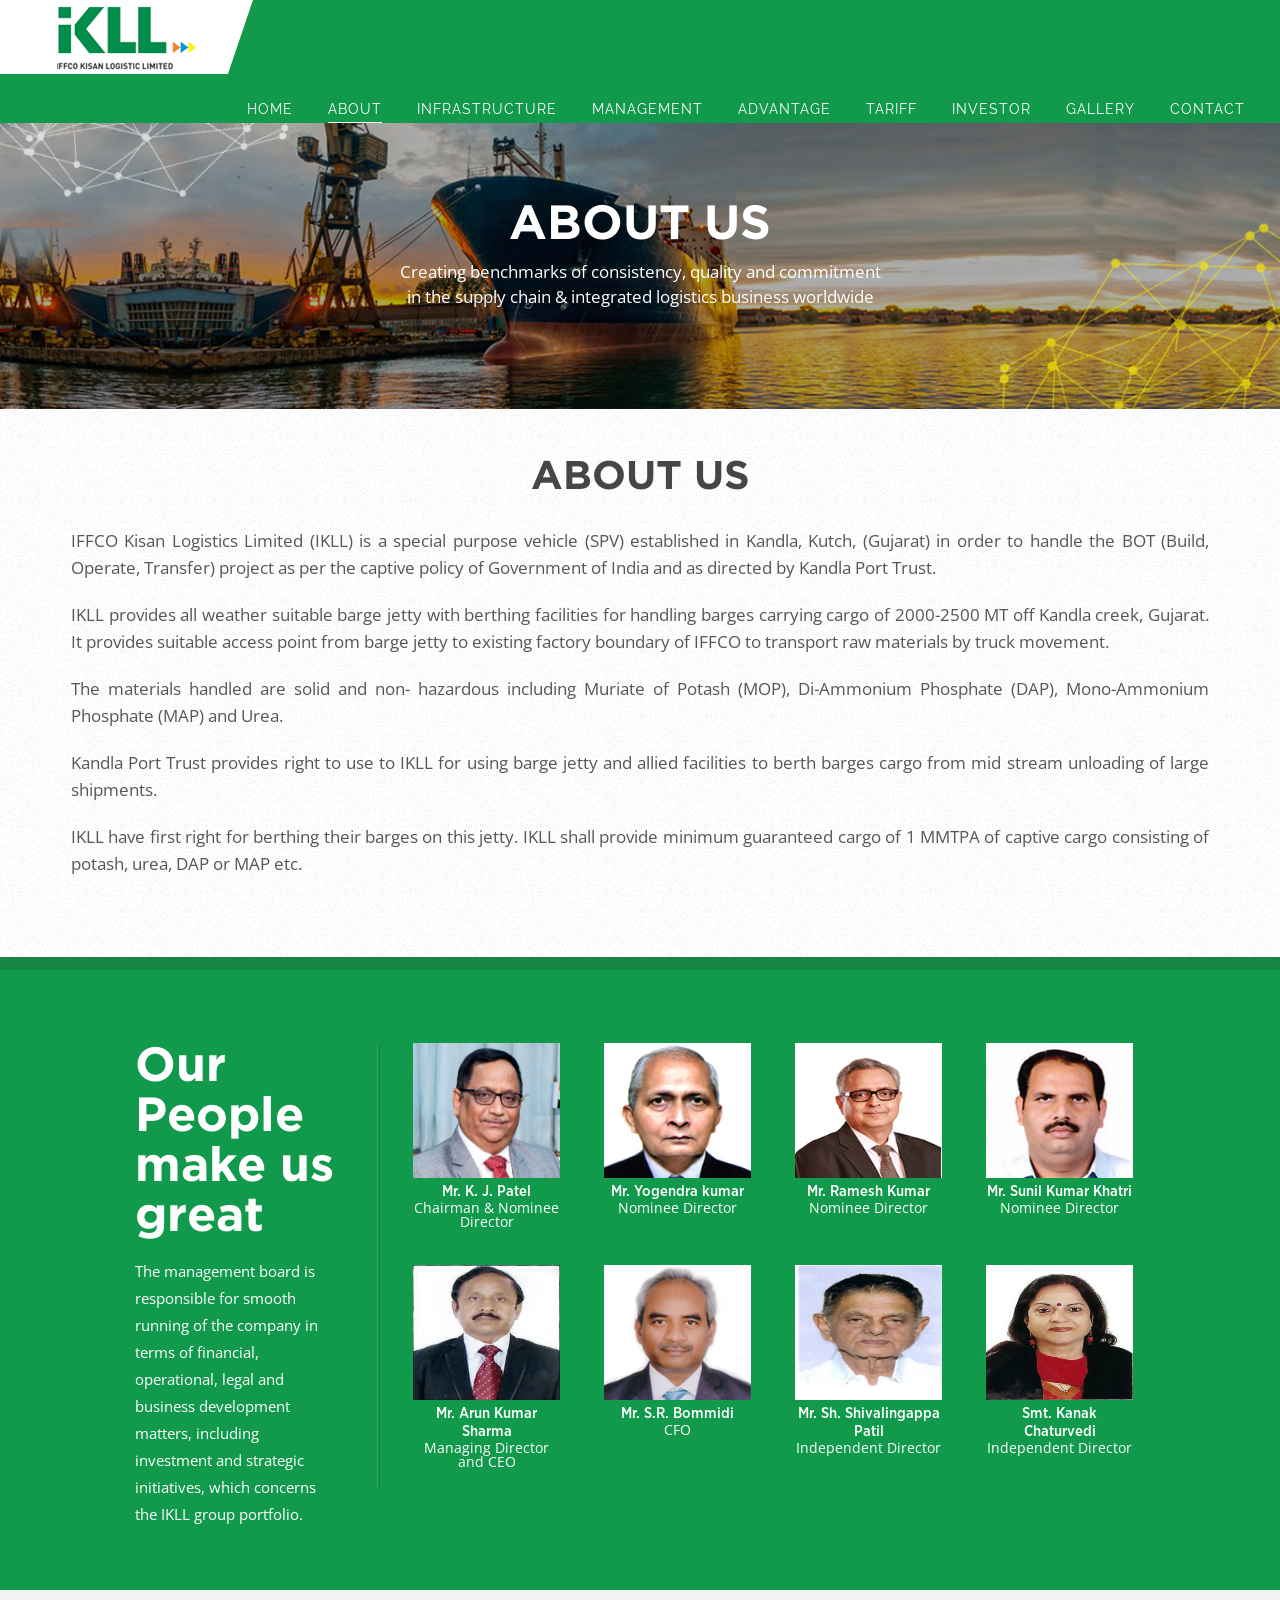
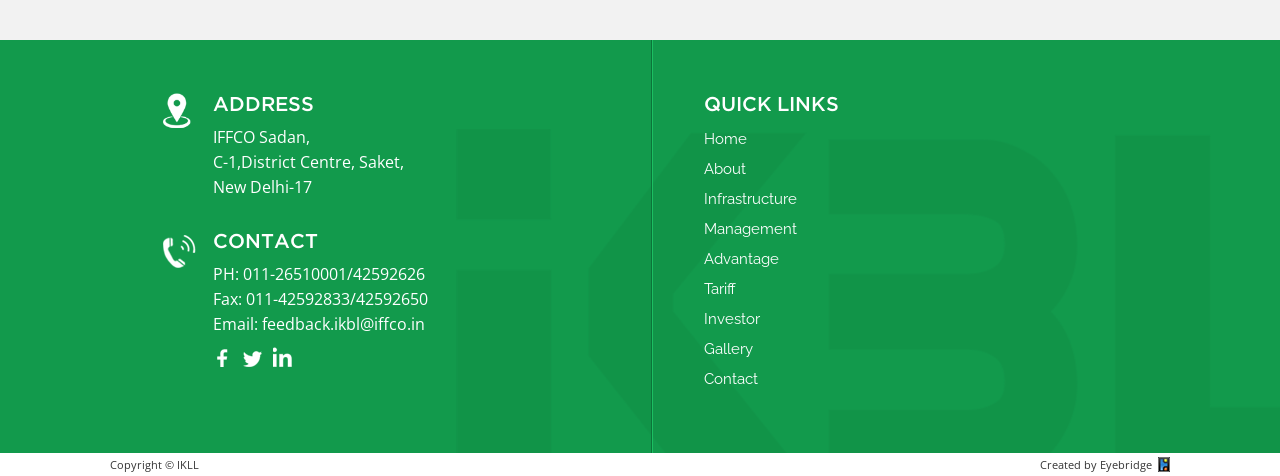
==== about.html @ 37adf6d1 "eyebridge removed" ====
<!DOCTYPE html>
<html>

<head>
    <meta http-equiv="Content-Type" content="text/html; charset=windows-1252">
    <title>IKLL</title>
    <meta name="viewport" content="width=device-width, initial-scale=1, maximum-scale=1">
    <link rel="icon" href="images/favicon.ico" type="image/x-icon">

    <link rel="stylesheet" href="css/style.css">
    <link rel="stylesheet" href="css/font.css">
    <link rel="stylesheet" href="css/responsive.css">
    <script src="js/jquery.js"></script>
    <!--[if lt IE 9]><script src="js/html5.js"></script><![endif]-->
    <style>
        .about_people_right ul li {

            min-height: 236px;
            width: 15%;
        }

        .myUL {
            list-style: none;
            padding: 0;
            display: flex;
            flex-direction: row;
            /* Change to row */
            justify-content: center;
            /* Centers items horizontally */
            flex-wrap: wrap;
            /* Allows wrapping if screen is too small */
            gap: 20px;
            /* Adds spacing between items */
        }

        .myUL li {
            text-align: center;
            width: 300px;
            /* Adjust width as needed */
        }

        .team_popup img {
            width: 180px;
            /* Set a fixed width */
            height: 180px;
            /* Set a fixed height */
            object-fit: cover;
            /* Ensures the image scales/crops nicely */
            /* border-radius: 10px;   Optional – gives rounded corners */
            display: block;
            /* margin: 0 auto 15px;    Centers image and adds space below */
        }
    </style>
</head>

<body>
    <header class="green_header" data-scrollreveal="enter bottom">
        <section class="logo"><a href="index.html"><img src="images/logo.png" alt="KBL"></a></section>
        <section class="toggle_nav"><img src="images/toggle-icon.png" alt=""></section>

        <nav>
            <ul>
                <li><a href="index.html">Home</a></li>
                <li><a href="about.html" class="active">About</a></li>
                <li><a href="infrastructure.html">Infrastructure</a></li>
                <li><a href="management.html">Management</a></li>
                <li><a href="advantage.html">Advantage</a></li>
                <li><a href="tariff.html">Tariff</a></li>
                <li><a href="investor.html">Investor</a></li>
                <li><a href="gallery.html">Gallery</a></li>
                <li><a href="contact.html">Contact</a></li>
            </ul>
        </nav>

    </header>

    <section class="inner_banner" data-scrollreveal="enter top">
        <section class="inner_banner_text">
            <h1>About us</h1>
            <p>Creating benchmarks of consistency, quality and commitment<br>in the supply chain & integrated logistics
                business worldwide</p>
        </section>
        <img src="images/about-banner.jpg" alt="">
    </section>

    <section class="aboutus_container" data-scrollreveal="enter bottom">
        <div class="aboutus_inner_container">
            <h1>About us</h1>
            <p>IFFCO Kisan Logistics Limited (IKLL) is a special purpose vehicle (SPV) established in Kandla, Kutch,
                (Gujarat) in order to handle the BOT (Build, Operate, Transfer) project as per the captive policy of
                Government of India and as directed by Kandla Port Trust.</p>
            <p>IKLL provides all weather suitable barge jetty with berthing facilities for handling barges carrying
                cargo of 2000-2500 MT off Kandla creek, Gujarat. It provides suitable access point from barge jetty to
                existing factory boundary of IFFCO to transport raw materials by truck movement.</p>
            <p> The materials handled are solid and non- hazardous including Muriate of Potash (MOP), Di-Ammonium
                Phosphate (DAP), Mono-Ammonium Phosphate (MAP) and Urea.</p>
            <p>Kandla Port Trust provides right to use to IKLL for using barge jetty and allied facilities to berth
                barges cargo from mid stream unloading of large shipments.</p>
            <p>IKLL have first right for berthing their barges on this jetty.
                IKLL shall provide minimum guaranteed cargo of 1 MMTPA of captive cargo consisting of potash, urea, DAP
                or MAP etc.</p>

        </div>
    </section>




    <section class="about_people_continer">
        <div class="about_people_inner" data-scrollreveal="enter bottom">
            <section class="about_people_left">
                <h1>Our People make us great</h1>
                <p>The management board is responsible for smooth running of the company in terms of financial,
                    operational, legal and business development matters, including investment and strategic initiatives,
                    which concerns the IKLL group portfolio.</p>
            </section>


            <section class="about_people_right">
                <ul class="myUL">  

<!-- Mr. K. J. Patel -->
                    <li>


                        <section class="about_people_hover">
                            <p>Mr. K. J. Patel is the Managing Director of IFFCO, he is a highly accomplished mechanical
                                engineer with over four decades...
                            </p>

                        </section>

                        <figure><img src="images/k-j-patel.jpg" alt=""></figure>
                        <h2>Mr. K. J. Patel </h2>



                        <p>Chairman & Nominee Director</p>
                    </li>




<!-- Yogendra Kumar -->
                    <li>

                        <section class="about_people_hover">
                            <p>Mr. Yogendra Kumar is holding the position of Nominee Director in IKLL. He holds a
                                bachelor degree in agriculture and hails from the family of agriculturists...</p>
                            <section class="people_sm">
                                <section class="people_social">
                                    <a class="facebook" href="#" target="" _blank"></a>
                                    <a class="twitter mrg_right" href="#" target="" _blank"></a>
                                </section>
                                <a class="people_view inline" href="#team-popup4">View More</a>
                            </section>
                        </section>


                        <figure><img src="images/yogendra-ji.jpg" alt=""></figure>
                        <h2>Mr. Yogendra kumar</h2>
                        <p>Nominee Director</p>
                    </li>

<!-- Mr. Ramesh Kumar -->
                    <li>


                        <section class="about_people_hover">

                            <p>
                                Mr. Ramesh Kumar is a Non-Executive Director on the Board of IFFCO Kisan Logistics
                                Limited.
                            </p>


                            <section class="people_sm">
                                <section class="people_social">
                                    <a class="facebook" href="#" target="" _blank"></a>
                                    <a class="twitter mrg_right" href="#" target="" _blank"></a>
                                </section>
                                <a class="people_view inline" href="#team-popup3">View More</a>
                            </section>
                        </section>


                        <figure><img src="images/ramesh-kumar.png" alt=""></figure>
                        <h2>Mr. Ramesh Kumar</h2>
                        <p>Nominee Director</p>
                    </li>

<!-- Mr. Sunil Kumar Khatri -->
                    <li>


                        <section class="about_people_hover">
                            <p>Mr. Sunil Kumar Khatri is currently occupying the position of Nominee Director of IKLL.
                            </p>
                            <section class="people_sm">
                                <section class="people_social">
                                    <a class="facebook" href="#" target="" _blank"></a>
                                    <a class="twitter mrg_right" href="#" target="" _blank"></a>
                                </section>
                                <a class="people_view inline" href="#team-popup11">View More</a>
                            </section>
                        </section>


                        <figure><img src="images/sunil-khatri.jpg" alt=""></figure>
                        <h2>Mr. Sunil Kumar Khatri</h2>
                        <p>Nominee Director</p>
                    </li>


                </ul>

                <ul class="myUL">
                    <li>
                        <section class="about_people_hover">
                            <p>He has rich experience of managing Project</p>
                            <!--<p>He has rich experience of  managing Project and Operations of Ammonia-Urea plants...</p>-->
                            <section class="people_sm">
                                <section class="people_social">
                                    <a class="facebook" href="#" target="" _blank"></a>
                                    <a class="twitter mrg_right" href="#" target="" _blank"></a>
                                </section>
                                <a class="people_view inline" href="#team-popup10">View More</a>
                            </section>
                        </section>


                        <figure><img src="images/aksharma.jpg" alt=""></figure>
                        <h2>Mr. Arun Kumar Sharma</h2>
                        <p>Managing Director and CEO </p>
                    </li>

                    <li>

                        <section class="about_people_hover">
                            <p>Mr. S.R Bommidi is currently holding the position of Chief Financial Officer in IKLL...
                            </p>
                            <section class="people_sm">
                                <section class="people_social">
                                    <a class="facebook" href="#" target="" _blank"></a>
                                    <a class="twitter mrg_right" href="#" target="" _blank"></a>
                                </section>
                                <a class="people_view inline" href="#team-popup9">View More</a>
                            </section>
                        </section>


                        <figure><img src="images/bommidi.jpg" alt=""></figure>
                        <h2>Mr. S.R. Bommidi</h2>
                        <p>CFO</p>
                    </li>

                    <li>

                        <section class="about_people_hover">
                            <p>Sh. Shivalingappa Patil has been appointed as Independent Director - IKLL for tenure of
                                Five Years...</p>
                            <section class="people_sm">
                                <section class="people_social">
                                    <a class="facebook" href="#" target="" _blank"></a>
                                    <a class="twitter mrg_right" href="#" target="" _blank"></a>
                                </section>
                                <a class="people_view inline" href="#team-popup12">View More</a>
                            </section>
                        </section>


                        <figure><img src="images/Sh.Shivalingappa Patil.jpg" alt=""></figure>
                        <h2>Mr. Sh. Shivalingappa Patil</h2>
                        <p>Independent Director</p>
                    </li>

                    <li>

                        <section class="about_people_hover">
                            <p>Smt. Kanak Chaturvedi has been appointed as Independent Director- IKLL for tenure of Five
                                Years w,e.f..</p>
                            <section class="people_sm">
                                <section class="people_social">
                                    <a class="facebook" href="#" target="" _blank"></a>
                                    <a class="twitter mrg_right" href="#" target="" _blank"></a>
                                </section>
                                <a class="people_view inline" href="#team-popup13">View More</a>
                            </section>
                        </section>


                        <figure><img src="images/Kanak-Chaturvedi.jpg" alt=""></figure>
                        <h2>Smt. Kanak Chaturvedi</h2>
                        <p>Independent Director</p>
                    </li>
                </ul>
            </section>
        </div>
    </section>


    <footer>
        <section class="blank_inner_footer"></section>
        <div class="footer_inner">

            <section class="get_in_touch" data-scrollreveal="enter left">
                <section class="getin_touch_top">
                    <h1>GET IN TOUCH</h1>
                    <form class="form" id="contact_us_form" method="post">
                        <input type="text" id="cname" name="name" class="req-string" placeholder="Name">
                        <input type="hidden" name="check" value="#$%&^)(@#$">
                        <input type="text" placeholder="Email" class="req-email" id="email" name="email">
                        <input placeholder="Phone" id="phone" type="text" name="phone" class="req-min req-numeric"
                            minlength="5" maxlength="12">
                        <textarea placeholder="Message" id="message" rows="3" cols="4" class="req-string"
                            name="message"></textarea>
                        <input id="contact_submit" type="submit" name="submit" value="Submit" class="create-user">
                        <div id="preloader" style="display:none"><img src="images/preloader.gif"></div>
                    </form>
                </section>
                <section class="getin_touch_bottom"></section>
            </section>

            <section class="footer_link" data-scrollreveal="enter right">

                <section class="footer_link_top">
                    <h1>Address</h1>
                    <p>IFFCO Sadan,<br> C-1,District Centre, Saket, <br>New Delhi-17<br>
                    </p>

                </section>

                <section class="footer_link_bottom">
                    <h1>Contact</h1>
                    <p>PH: 011-26510001/42592626<br>
                        Fax: 011-42592833/42592650<br>
                        Email: <a style="width: auto; height: auto; float: none; margin: 0;"
                            href="mailto:feedback.ikbl@iffco.in">feedback.ikbl@iffco.in</a></p>
                    <a class="facebook" href="#" target="_blank"></a>
                    <a class="twitter" href="#" target="_blank"></a>
                    <a class="linkdin" href="#" target="_blank"></a>
                </section>
            </section>

            <section class="quick_link" data-scrollreveal="enter right">
                <h1>Quick Links</h1>
                <ul>
                    <li><a href="index.html">Home</a></li>
                    <li><a href="about.html">About</a></li>
                    <li><a href="infrastructure.html">Infrastructure</a></li>
                    <li><a href="management.html">Management</a></li>
                    <li><a href="advantage.html">Advantage</a></li>
                    <li><a href="tariff.html">Tariff</a></li>
                    <li><a href="investor.html">Investor</a></li>
                    <li><a href="gallery.html">Gallery</a></li>
                    <li><a href="contact.html">Contact</a></li>
                </ul>
            </section>


        </div>
    </footer>

    <div class="footer_bottom" data-scrollreveal="enter bottom">
        <div class="footer_inner">

            <section class="copyright">
                Copyright <span id="current-year"> </span> &copy; IKLL
            </section>
            <section class="created">Created by <a href="http://www.eyebridge.in/"
                    target="_blank">Eyebridge</a>&nbsp;&nbsp;<span><a href="http://www.eyebridge.in/"
                        target="_blank"><img src="images/eyebridge.jpg" alt=""></a></span></section>
        </div>
    </div>



    <div style='display:none'>
        <div id="team-popup33" class="team_popup">


            <img alt="" src="images/k-j-patel.jpg">
            <h1>Mr. K. J. Patel</h1>
            <h2>Chairman & Nominee Director</h2>
            <p>Mr. K. J. Patel is the Managing Director of IFFCO, he is a highly accomplished mechanical engineer with
                over four decades of specialized experience in the
                maintenance and operation of Nitrogenous and Phosphatic fertiliser plants. He holds an engineering
                degree from Saurashtra University, Gujarat.
            </p>
            <p>
                Mr. Patel began his career at IFFCO's Kalol Unit in 1985 and later served as Director (Technical) at
                IFFCO, where he oversaw technical operations across all units.
                He is known for his strong domain expertise, strategic leadership, and hands-on approach to operational
                excellence.
            </p>
            <p>
                Mr. Patel has represented IFFCO at several national and international forums, where he has presented
                papers and shared insights on advanced maintenance technologies.
                His contributions have been instrumental in shaping IFFCO's technical roadmap and enhancing its
                performance standards.

            </p>
        </div>
    </div>




    <div style='display:none'>
        <div id="team-popup3" class="team_popup">
            <img alt="" src="images/ramesh-kumar.png">
            <h1>Mr. Ramesh Kumar</h1>
            <h2>Nominee Director</h2>
            <p>
                Mr. Ramesh Kumar is a Non-Executive Director on the Board of IFFCO Kisan Logistics Limited. He is
                serving as Director (HR &amp; Legal) at Indian Farmers Fertiliser Cooperative Limited (IFFCO), Head
                Office, Delhi. He brings with him around 45 years of rich and diverse experience in the field of Human
                Resource Management and Industrial Relations, with a proven track record in building and strengthening
                people-centric institutions.
            </p>

            <p>
                Over the course of his career, Mr. Kumar has played a pivotal role in the design and implementation of
                robust HR systems, including strategic manpower planning and sourcing, performance management systems
                (PMS), learning &amp; development (L&amp;D) frameworks, and legal &amp; industrial relations mechanisms.
                His leadership has contributed significantly to organizational effectiveness, workforce capability
                building, and harmonious industrial relations.
            </p>

            <p>
                Mr. Kumar has been recognized with several awards for his outstanding contributions to the HR function,
                reflecting his commitment to excellence, ethical governance and employee development. He holds a Post
                Graduate degree in Personnel Management and Industrial Relations from Xavier Institute of Social Service
                (XISS), Ranchi.
            </p>
        </div>
    </div>


    <div style='display:none'>

    </div>


    <div style='display:none'>
        <div id="team-popup4" class="team_popup">
            <img alt="" src="images/yogendra-ji.jpg">
            <h1>Mr. Yogendra Kumar</h1>
            <h2>Nominee Director</h2>
            <p>Sh. Yogendra Kumar is holding the position of Nominee Director in IKLL</p>

            <p>He holds a bachelor degree in agriculture and hails from the family of agriculturists.</p>

            <p>He has contributed more than 36 years dedicatedly in the service of farmers and cooperatives at various
                levels. While working in various capacities in IFFCO, he has been instrumental in generating and
                validating new products and technologies for the benefit of farmers. He meticulously co-ordinated "Neem
                polyploidy" research with Farm Research Institute, Dehradun. He is instrumental in development,
                production and marketing of Seaweed extract based "Sagarika", a product which coincidentally also help
                support fisherman families. He is in the process to develop nano fertilizer an improve fertilizer use
                efficiency.</p>

            <p>Born on 5.08.1961, he has been a recipient of several awards and has also represented IFFCO in various
                national and international forums.</p>


        </div>
    </div>

    <div style='display:none'>
        <div id="team-popup5" class="team_popup">
            <img alt="" src="images/k-l-singh.jpg">
            <h1>Mr. K. L. Singh</h1>
            <h2>Nominee Director</h2>
            <p>Mr. K.L.Singh, hold the position of Advisor (Plant Health), in IFFCO. Mr. K.L.Singh graduated in
                Mechanical Engineering from Bihar College of Engineering, Patna in the year 1970. He has wide experience
                in Project Planning, Construction, Operation & Maintenance of Fertiliser Industry at various levels. He
                joined IFFCO in the year 1979 at Phulpur Unit (Allahabad). Before joining IFFCO, he was associated with
                Bokaro Steel Limited and Bhilai Steel Plant in various capacities.
            </p>

            <p>During his association with IFFCO he has widely travelled abroad for presenting papers at various
                National and International Symposiums. He had been to ICS, Senegal as technical expert to solve some of
                their chronic problems. He is a key technocrat to head a premier fertiliser unit</p>

        </div>
    </div>

    <div style='display:none'>
        <div id="team-popup6" class="team_popup">
            <img alt="" src="images/AshwiniMehra1.png">
            <h1>Mr. Ashwini Mehra</h1>
            <h2>Independent Director</h2>
            <p>Mr. Ashwini Mehra is holding the position of Independent Director in IKLL.</p>
            <p>He brings on board of IKLL,Marketing and Logistics expertise in addition to Strategic Planning and HRD
                having more than a decade of diversified and rich experience.</p>
            <!--<p>He had also been appointed as Director in mid market enterprise segment and is currently occupying the position of Director in  Bestnet Insect Controls P. Ltd.</p>-->
            <p>Having long been associated with MNC Bayer ( India) Ltd.( 21 years) and DCM group( 4 years), he had
                handled several marketing assignments in intensely competitive environment in industries, oligopolistic
                industry, handled concept selling,marketing of speciality products requiring techno- commercial inputs,
                commodity sales and had handled new product launches.</p>
            <!--<p>Additionally, he is a Management Consultant , being a proprietor of AKM Associates, New Delhi.</p>-->
            <p>Born on 20th October 1945, he holds B.Sc. Chemical Engineering degree from Banaras Hindu University,
                Banaras and had secured 1st Division , 2nd rank in the University .Additionally, he holds Executive
                Development Management Programme from IIM, Calcutta.</p>

        </div>
    </div>

    <div style='display:none'>
        <div id="team-popup7" class="team_popup">
            <img alt="" src="images/reena-kaishing.jpg">
            <h1>Mrs. Reena Kaishing</h1>
            <h2>Independent Director</h2>
            <p>Mrs. Reena Kaishing is holding the position of Independent Director in IKLL.</p>
            <p>She brings on board of IKLL, her wide and varied experience, leadership skills, acumen and rich
                management expertise having worked with Air India for more than twelve years previously.</p>
            <p>Born on 15th January, 1975, she holds Bachelor degree in Arts.</p>
        </div>
    </div>


    <div style='display:none'>
        <div id="team-popup9" class="team_popup">
            <img alt="" src="images/bommidi.jpg">
            <h1>Mr. S.R. Bommidi</h1>
            <h2>CFO</h2>
            <p>Mr. S.R Bommidi is currently holding the position of Chief Financial Officer in IKLL.</p>

            <p>He is an Associate Member of the Institute of Chartered Accountants of India, in addition to holding
                Bachelor of Commerce degree.</p>

            <p>He commenced his career in 1997 at Kalol unit as Financial Management Trainee and had served more than
                one decade in the Internal Audit Department of IFFCO (1999-2010). He was closely associated with KPMG
                team for review and development of the Internal Audit Manual of IFFCO. Further, he had served in OMIFCO
                for about 6 years on deputation basis.</p>

            <p>Born on 1.01.1966, He is Currently holding the position of Head of Finance & Accounts Department of IFFCO
                Kandla Unit. He has taken over the charge of IFFCO Kandla Unit as Senior General Manager & Head Kandla
                Unit w.e.f 01/02/2023.</p>
        </div>
    </div>

    <div style='display:none'>
        <div id="team-popup10" class="team_popup">
            <img alt="" src="images/aksharma.jpg">
            <h1>Mr. Arun Kumar Sharma</h1>
            <h2> Managing Director and CEO</h2>
            <p> Mr. Arun Kumar Sharma is currently occupying the position of Managing Director and CEO in IKLL.</p>

            <p>He completed his graduation in B.E( Chemical Engineering) from Anna University, Chennai in 1986.
                He has done Masters in Business Administration with specialisation in Operations Management from IGNOU,
                New Delhi in 1995.
                He has been associated with IFFCO for 36 years and has worked in different functional areas of DAP/NPK
                Plant Operations ,
                Projects, Utilities, Shipping & Technical Departments.</p>

            <p>He has taken over the charge of IFFCO Kandla Unit as Senior General Manager& Head Kandla Unit with effect
                from 1st Feb. 2023.</p>

            <!--<p>Additionally, he is Senior General Manager- Kandla ( IFFCO).</p>-->
            <p>He has also made technical contribution in JPMC, Jordan for implementing various modifications in DAP
                Plant &
                presented technical papers at IFA & FAI conferences.</p>

        </div>
    </div>

    <div style='display:none'>
        <div id="team-popup11" class="team_popup">
            <h1>Mr. Sunil Kumar Khatri</h1>
            <h2>Nominee Director</h2>
            <img alt="" src="images/sunil-khatri.jpg">
            <p>Sh. Sunil Kumar Khatri is currently occupying the position of Nominee Director of IKLL.</p>

            <p>Born on 15/10/1975, he finished his graduation from Delhi University.
                He is an active Co-Operator and has provided varied services for farmers welfare and upliftment.
                He also holds position as Director of IFFCO Tokio Insurance Services Ltd.
            </p>

        </div>
    </div>


    <div style='display:none'>
        <div id="team-popup10" class="team_popup">
            <img alt="" src="images/aksharma.jpg">
            <h1>Mr. Arun Kumar Sharma</h1>
            <h2>CEO and Nominee Director </h2>
            <p> Mr. Arun Kumar Sharma is currently occupying the position of Chief Executive Officer (CEO) and Nominee
                Director-IKLL.</p>

            <p>He completed his graduation in B.E( Chemical Engineering) from Anna University, Chennai in 1986.
                He has done Masters in Business Administration with specialisation in Operations Management from IGNOU,
                New Delhi in 1995.
                He has been associated with IFFCO for 36 years and has worked in different functional areas of DAP/NPK
                Plant Operations ,
                Projects, Utilities, Shipping & Technical Departments.</p>

            <p>He has taken over the charge of IFFCO Kandla Unit as Senior General Manager& Head Kandla Unit with effect
                from 1st Feb. 2023.</p>

            <!--<p>Additionally, he is Senior General Manager- Kandla ( IFFCO).</p>-->
            <p>He has also made technical contribution in JPMC, Jordan for implementing various modifications in DAP
                Plant &
                presented technical papers at IFA & FAI conferences.</p>

        </div>
    </div>



    <div style='display:none'>
        <div id="team-popup12" class="team_popup">
            <img alt="" src="images/Sh.Shivalingappa Patil.jpg">
            <h1>Mr. SHIVALINGAPPA PATIL</h1>
            <h2>Independent Director</h2>


            <p>Sh. Shivalingappa Patil has been appointed as Independent Director for tenure of Five Years w.e.f April
                1, 2025.</p>

            <p>Sh. Patil is by qualification Graduate and possess rich experience of more than six decades in
                Agriculture Industry. </p>

            <p> Based at Hirekerur, Karnataka he is in the forefront of Agricultural Cooperative and educational
                activities in various capacities. </p>
            <p> He has served on the Board of various State Cooperative Marketing Federations and Educational
                Institutions/ Bodies.

            </p>

        </div>
    </div>



    <div style='display:none'>
        <div id="team-popup13" class="team_popup">
            <img alt="" src="images/Kanak-Chaturvedi.jpg">
            <h1>Smt. Kanak Chaturvedi </h1>
            <h2>Independent Director</h2>


            <p> Smt. Kanak Chaturvedi has been appointed as Independent Director- IKLL for tenure of Five Years w,e.f
                April 1, 2025.</p>

            <p>
                Smt.Kanak Chaturvedi is by qualification Post Graduate In Music from Kanpur University. She took
                intensive training in Music from BHATKHANDE COLLEGE , Lucknow. </p>
            <p>She is renowned vocalist in North India and holds
                frequent Musical shows all over India.</p>
            <p>She has performed extensively at places like Delhi, Lucknow, J &K , London and has released her Musical
                videos and CD.
            </p>

        </div>
    </div>





    <script>
        $(".about_people_right ul li").hover(function () {
            $(this).find(".about_people_hover ").stop(true, true).fadeIn(500);
        }, function () {
            $(this).find(".about_people_hover").stop(true, true).fadeOut(500);
        });
    </script>

    <script>
        $('.toggle_nav').click(function () {
            $('nav').slideToggle();
        });
    </script>

    <script>
        var windowWidth = $(window).width();
        if ($(window).width() < 999) {

            $("#dropDown").click(function () {
                $("#drop_down_menu ").slideToggle();
            });

        }
        if ($(window).width() >= 1000) {
            $("#dropDown").hover(function () {
                $(this).find("#drop_down_menu ").stop(true, true).fadeIn();
            }, function () {
                $(this).find("#drop_down_menu").stop(true, true).fadeOut();
            });
        }
    </script>

    <!-- start colorbox -->
    <link rel="stylesheet" href="css/colorbox.css">
    <script src="js/colorbox.js"></script>
    <script>
        $(document).ready(function () {
            var windowWidth = $(window).width();

            if (windowWidth > 767) {
                $(".inline").colorbox({ inline: true, width: "70%" });

            } else {
                $(".inline").colorbox({ inline: true, width: "95%" });
            }
        });
    </script>
    <!-- end colorbox -->

    <script type="text/javascript" src="js/scrollreveal.js"></script>
    <script type="text/javascript" src="js/custom.js"></script>
    <script type="text/javascript" src="js/jquery.ufvalidator-1.0.4.js"></script>
    <link rel="stylesheet" type="text/css" href="css/validation-error.css" />

</body>

</html>
---- css/style.css ----
@import url(http://fonts.googleapis.com/css?family=Open+Sans:300italic,400,600,300,700,800,700italic);
@import url(http://fonts.googleapis.com/css?family=Raleway:800,700,400,200,100);
html,body,div,span,applet,object,iframe,h1,h2,h3,h4,h5,h6,p,blockquote,pre,a,abbr,acronym,address,big,cite,code,del,dfn,em,img,ins,kbd,q,s,samp,small,strike,strong,sub,sup,tt,var,b,u,i,center,dl,dt,dd,ol,ul,li,fieldset,form,label,legend,table,caption,tbody,tfoot,thead,tr,th,td,article,aside,canvas,details,embed,figure,figcaption,footer,header,hgroup,menu,nav,output,ruby,section,summary,time,mark,audio,video{margin:0;padding:0;border:0;}
article,aside,details,figcaption,figure,footer,header,hgroup,menu,nav,section{display:block}
body{margin: 0; padding: 0;}
body,html{width: 100%; height: 100%;}
ul, li{margin: 0; padding: 0; list-style: none;}

body{font-family: 'Open Sans', sans-serif;}

/*body, html{overflow-x:hidden;}*/

a, a:hover, li{text-decoration: none; -webkit-transition: all .5s ease; -moz-transition: all .5s ease; transition: all .5s ease; -ms-transition: all .5s ease;}

h1, h2, h3, h4, h5, h6, p{margin: 0; padding: 0; font-weight: normal;}

section, div, a, ul ,li, input, textarea, h1, h2, h3, h4, h5, h6, p, span, img{box-sizing: border-box; -webkit-box-sizing: border-box; -moz-box-sizing: border-box;}

input, textarea{padding: 0; margin: 0; border: none; outline: none;}

.fr{float: right!important;}
.fl{float: left!important;}
.fl_none{float: none!important;}
.fullWidth{width: 100%!important;}
.margin-reset{margin:0!important}
.margin_top_reset{margin-top:0!important}
.mrg_right{margin-right:0!important}
.alignCenter{text-align: center!important;}
.paddingReset{padding:0!important;}
.paddingbot{padding-bottom:0!important;}
.backgroundNone{background-image: none!important;}

header{position: absolute; left: 0; top: 0px; width: 100%; z-index: 1000; background:rgb(0,0,0);
background: transparent\9;
background:rgba(0,0,0,0.3);
filter:progid:DXImageTransform.Microsoft.gradient(startColorstr=#4c000000,endColorstr=#4c000000);
zoom: 1;}
.logo{float: left;}
.logo img{float: left;}

.green_header{position: static; float: left; background: #129a4c!important;}

nav{float: right; margin: 27px 0 0 0px;}
nav ul{float:left;}
nav ul li{float: left; margin: 0 35px 0 0px; position: relative;}
nav ul li a{float: left; font-family: 'Raleway', sans-serif; color: #fff; font-size: 14px; text-transform: uppercase; letter-spacing: 1px;}
nav ul li a:hover{border-bottom: 1px solid #fff; padding:0 0 5px 0px;}
nav ul li a.active{border-bottom: 1px solid #fff; padding:0 0 5px 0px;}
nav ul li span{border-bottom: 1px solid #fff; padding:5px 0px;}

.toggle_nav{display: none; position: absolute; right: 20px; top: 30px; cursor: pointer;}

#dropDown{cursor: pointer;}
#drop_down_menu{display: none; position: absolute; left: 0px; top:20px; width: 150px; padding:0px; z-index: 1000;}
#drop_down_menu ul{float: left; width: 100%; margin: 27px 0 0 0px;}
#drop_down_menu ul li{float: left; width: 100%;}
#drop_down_menu ul li a{float: left; width: 100%; padding: 10px 10px; border-bottom: 1px solid #327b2f; background: #129a4c;}
#drop_down_menu ul li a:hover{background: #0c8741; border-bottom: 1px solid #438c40;}

.banner_container{float: left; width: 100%; height: 100%; z-index: 99; position: relative;}
.banner_container ul{float: left; width: 100%; height: 100%;}
.banner_container ul li{float: left; width: 100%; height: 100%; position: relative;}
.banner_container ul li img{float: left; width: 100%;}
.banner_content{/*position: absolute; left: 0px; top: 0px;*/ float: left;  height:100%;display: block; padding: 220px 0 0 0px; width: 100%; text-align: center;}
.banner_content h1{float: left; width: 100%; font-family: 'Conv_Gotham-Medium'; color: #fff; font-size: 27px; text-transform: uppercase; margin: 0 0 10px 0px;}
.banner_content h2{float: left; width: 100%; font-family: 'GothamNarrow-Medium'; color: #fff; font-size:35px; text-transform: uppercase;text-shadow: 0px 5px 20px rgba(0, 0, 0, 1); margin: 0 0 15px 0px;}
.banner_content h3{float: left; width: 100%; margin: 0 0 24px 0px;}
.banner_content h4{float: left; width: 100%; font-family: 'Conv_Gotham-Medium'; color: white; font-size: 15px; margin: 0 0 10px 0px;}

.banner_content h3 span{display: inline-block; font-family: 'gotham_bookregular'; color: #fff; font-size: 27px; background: #378b33; padding: 5px 36px; letter-spacing: 3px; clear: both;}
.banner_content a{display: inline-block; color: #378d34; font-size: 16px; text-transform: uppercase; font-weight: 600; background: #fff; border-bottom: 3px solid #c6c6c6; clear: both; padding: 0 25px; height: 30px; line-height: 30px;}
.banner_content a:hover{background:#378d34; color: #fff; border-bottom: 3px solid #fff;}


.bx-wrapper{float: left; width: 100%; height: 100%; background: #fff; position: relative;}
.bx-wrapper .bx-viewport{height: 100%; background:#fff; transform: translateZ(0px);}
.bxslider{float: left; width: 100%;}
.bxslider img {display: block; width: 100%;}

.bx-prev{position: absolute; right:50px; top: 40%; width: 42px; height: 42px; background: url(../images/banner-arrow.png) no-repeat 0 0px; z-index: 200; cursor: pointer; text-indent: -99px; overflow: hidden;}
.bx-prev:hover{background-position:0 -42px;}
.bx-next{position: absolute; right:50px; top:50%; width: 42px; height: 42px; background: url(../images/banner-arrow.png) no-repeat -61px 0px; z-index: 200; cursor: pointer; text-indent: -99px; overflow: hidden;}
.bx-next:hover{background-position:-61px -42px;}


.inner_banner{float: left; width: 100%; z-index: 99; position: relative;}
.inner_banner img{float: left; width: 100%;}
.inner_banner_text{position: absolute; left: 0px; top:28%; width: 100%;}
.inner_banner_text h1{float: left; width: 100%; margin: 0 0 10px 0px; font-family: 'Conv_gotham-bold'; text-align: center; font-size: 48px; color: #fff; text-transform: uppercase;}
.inner_banner_text p{float: left; width: 100%; text-align: center; font-size: 17px; line-height: 25px; color: #fff;}

.about_container{float: left; width: 100%; padding: 0 108px; background: url(../images/about-home-banner.jpg) no-repeat right 0; background-size:cover; -moz-background-size:cover; -webkit-background-size:cover; position: relative;}
.about_inner{float: left; width:585px; background: #129a4c; padding:60px 43px 40px 43px;}
.about_inner h1{float: left; width:100%; color: #fff; font-size: 48px; font-family: 'gotham_bookregular'; margin: 0 0 10px 0px;}
.about_inner h1 span{font-family: 'Conv_gotham-bold';}
.about_inner h2{float: left; width: 100%; font-family: 'Conv_Gotham-Medium'; color: #033117; font-size: 19px; text-transform: uppercase; margin: 0 0 10px 0px;}
.about_inner p{float: left; width: 100%; color: #fff; font-size: 17px; line-height: 27px; margin: 0 0 30px 0px;}
.about_inner a{float: right; color: #fff; font-size: 15px; font-style: italic; text-transform: uppercase; border: 1px solid #fff; border-radius: 20px; -webkit-border-radius: 20px; -moz-border-radius: 20px; padding: 5px 20px;}
.about_inner a:hover{background: #fff; color: #129a4c;}

.benefit_container{float: left; width: 100%; padding:50px 0 60px 0px; background: url(../images/benefit-bg.jpg) repeat 0 0; position: relative;}
.benefit_container h1{float: left; width: 100%; text-align: center; font-family: 'Conv_gotham-bold';font-size: 47px; color: #626161; text-transform: uppercase; margin: 0 0 13px 0px; padding: 0 10px;}
.benefit_container p{float: left; width: 100%; text-align: center; font-size: 15px; font-weight: 300; line-height: 22px; color: #626161; margin: 0 0 35px 0px;padding: 0 10px;}
.benefit_container ul{float: left; width: 100%; padding: 0 1%;}
.benefit_container ul li{float: left; width:33.3%; position: relative; border-bottom: 10px solid #19994a; overflow: hidden; cursor: pointer;}
.benefit_container ul li img{float: left; width:100%;}
.benefit_heading{position: absolute; left: 0; top: 0; padding: 45% 0 0 0; width: 100%; height: 100%;
background:rgb(0,0,0);
background: transparent\9;
background:rgba(0,0,0,0.5);
filter:progid:DXImageTransform.Microsoft.gradient(startColorstr=#7f000000,endColorstr=#7f000000);
zoom: 1;}
.benefit_heading h2{float:left; width: 100%; text-align: center; color: #fff; font-family: 'Conv_gotham-bold';font-size:31px; line-height: 35px; text-transform: uppercase; text-shadow: 0px 5px 20px rgba(0, 0, 0, 1); -moz-text-shadow: 0px 5px 20px rgba(0, 0, 0, 1); -webkit-text-shadow: 0px 5px 20px rgba(0, 0, 0, 1);}
.benefit_heading h2 span{display: inline-block; /*border-bottom:1px solid #FFF;*/}
.watermar_logo{position: absolute; left:24px; top:24px;}

.benefit_hide_heading{position: absolute; left: 0; bottom:-55%; padding:45px 45px 0 45px; height: 55%; width: 100%; z-index: 99;
background:rgb(19,149,74);
background: transparent\9;
background:rgba(19,149,74,0.8);
filter:progid:DXImageTransform.Microsoft.gradient(startColorstr=#cc13954a,endColorstr=#cc13954a);
zoom: 1;}
.benefit_hide_heading h3{float:left; width: 100%; text-align: center; color: #fff; font-family: 'Conv_gotham-bold';font-size:31px; line-height: 35px; text-transform: uppercase; margin-bottom: 10px;}
.benefit_hide_heading p{float:left; width: 100%; text-align: center; color: #fff; font-size:16px; line-height:20px; font-weight: 400;}

.people_continer{float: left; width: 100%; background: url(../images/benefit-bg.jpg) repeat 0 0; padding: 20px 0 50px 0px;}
.people_inner{width:1145px; margin: 0 auto; position: relative;}
.people_left{float: left; width:27%; border-right:1px solid #dfd8d4; padding: 0 5% 0 0%;}
.people_left h1{float:left; width: 100%; color: #474646; font-family: 'Conv_gotham-bold';font-size:48px; line-height:50px; margin: 0 0 15px 0px;}
.people_left p{float:left; width: 100%; color: #474646; font-size:15px; line-height:27px;}

.people_right{float: right; width:70%; padding: 0 0 0 2%;}
.people_right ul{float: left; width:100%;}
.people_right ul li{float: left; width:19.9%; margin: 0 0 0 5%;}
.people_right figure{float: left; width:100%;}
.people_right figure img{float: left; width:100%; border: 1px solid #ccc;}
.people_right h2{float:left; width: 100%; color: #474646; font-family: 'GothamNarrow-Medium'; font-size:18px; margin:20px 0 10px 0px;}
.people_right p{float:left; width: 100%; color: #474646; font-size:14px; line-height:21px;}
.people_viewMore{float:left;width: 100%; margin: 135px 0 0 0px;}
.people_viewMore a{float: right; padding: 7px 20px; font-family: 'Conv_Gotham-Medium'; font-size: 13px; color: #fff; text-transform: uppercase; background: #0690f3; border-bottom: 1px solid #047fd7;}
.people_viewMore a:hover{background: #047fd7;}

 

.latestNews_container{float: left; width: 100%; padding:60px 0 50px 0px; background:#f2f2f2;}
.latestNews_inner{width:1145px; margin: 0 auto; position: relative;}
.latestNews_container h1{float: left; width: 100%; text-align: center; font-family: 'Conv_gotham-bold';font-size: 47px; color: #626161; text-transform: uppercase; margin: 0 0 13px 0px;}
.latestNews_container p{float: left; width: 100%; text-align: center; font-size: 15px; font-weight: 300; line-height: 22px; color: #626161; margin: 0 0 35px 0px;}
.latestNews_container ul{float: left; width: 100%;}
.latestNews_container ul li{float: left; width:48%; position: relative; background: #fff; margin: 0 4% 37px 0px;
-webkit-box-shadow: 1px 1px 1px 1px rgba(231,231,231,1);
-moz-box-shadow: 1px 1px 1px 1px rgba(231,231,231,1);
box-shadow: 1px 1px 1px 1px rgba(231,231,231,1);
}
.yellow_hr{float: left; width:40px; height: 1px; background: #fbc43b; margin: 0 0 10px 0px;}
.latestNews_container figure{float: left; width:50%;}
.latestNews_container figure img{float: left; width:100%;}
.latestNews_txt_container{float: left; width:50%; padding: 50px 18px 0 18px;}
.latestNews_txt_container h2{float: left; width: 100%; font-size:15px; color: #474646; margin: 0 0 13px 0px;}
.latestNews_txt_container p{float: left; width: 100%; font-size:13px; color: #686868; line-height: 27px; text-align: left; font-weight: 400; margin: 0px;}
.date{position: absolute; left: 0; top: 0; width: 63px; padding: 5px 0px; background: #faec12; font-family: 'Conv_gotham-bold'; text-align: center; font-size: 20px; color:#585858;}

footer{float: left; width: 100%; background:#129a4c url(../images/footer-kbl.png) no-repeat right bottom; z-index: -2; position: relative;}
.footerInner{z-index:100!important;}

.blank_footer{float: left; width: 100%; height: 73px; background:#f2f2f2;}
.blank_inner_footer{float: left;width: 100%;height: 50px;background:#f2f2f2;}
.footer_inner{width:1060px;margin: 0 auto;}
.get_in_touch {float: left;width:426px;min-height:200px;margin: -73px 0 58px 0px;display: none;}
.gettouch_inner{margin-top:-45px!important;}
/*.effect2{position: relative;}
.effect2:before, .effect2:after{z-index: -1;position: absolute;content: "";bottom: 15px;left: 10px;width: 50%;top: 80%;max-width:300px;background: #fff;box-shadow: 0 15px 10px #000;transform: rotate(-3deg);}
.effect2:after{transform: rotate(3deg);right: 10px; left: auto;}*/

.get_in_touch form{padding: 0 47px;}
.getin_touch_top{float: left; width: 100%; background: #fff;}
.getin_touch_bottom{float: left; width: 100%; height: 39px; background: url(../images/form-bg.png) no-repeat center 0px;}
.get_in_touch h1{float: left; width:100%; font-family: 'Conv_gotham-bold'; font-size: 28px; color: #474646; text-align: center; text-transform: uppercase; background:#f1e309; padding: 7px 0px; margin: 0 0 28px 0px; position: relative;}
.get_in_touch input[type='text']{float: left; width: 100%; height: 39px; line-height: auto; padding: 0 15px; background: #fff; margin: 0 0 17px 0px; border: 1px solid #cdcdcd; border-radius:10px;}
.get_in_touch input[type='text']:focus{background: #fbfbfb;}
.get_in_touch textarea{float: left; width: 100%; height:93px; font-family: "Open Sans",sans-serif; font-size: 13px; padding:10px 15px; background: #fff; resize:none; margin: 0 0 17px 0px;  border: 1px solid #cdcdcd; border-radius:10px;}
.get_in_touch textarea:focus{background: #fbfbfb;}
.get_in_touch input[type='submit']{float:right; padding:5px 15px; margin: 0 0 20px 0px; background: #eadc05; font-family: 'Conv_Gotham-Medium'; font-size: 16px; color:#56510b; text-transform: uppercase; cursor: pointer; border-radius:10px;}
.get_in_touch input[type='submit']:hover{background: #ddd004; color:#56510b;}

.footer_link{float:left;width: 49%;/* margin: 45px 0 0 0px; */padding: 5%;}
.footer_link_top{float: left; width: 100%; margin: 0 0 30px 0px; padding: 0 0 0 50px; background: url(../images/address-icon.png) no-repeat 0px 0px;}
.footer_link_top h1{float: left; width: 100%; font-family: 'Conv_Gotham-Medium'; color: #fff; font-size: 20px; text-transform: uppercase; margin: 0 0 8px 0px;}
.footer_link_top p{float: left; width: 100%; color: #fff; font-size:16px; line-height: 25px;}

.footer_link_bottom{float: left; width: 100%; padding: 0 0 0 50px; background: url(../images/phone-icon.png) no-repeat 0px 5px;}
.footer_link_bottom h1{float: left; width: 100%; font-family: 'Conv_Gotham-Medium'; color: #fff; font-size: 20px; text-transform: uppercase; margin: 0 0 8px 0px;}
.footer_link_bottom p{float: left; width: 100%; color: #fff; font-size:16px; /*font-size:20px;*/ line-height: 25px;}
.footer_link_bottom a{float: left; width:20px; height: 20px; margin:10px 10px 0 0px; color: #fff;}
.facebook{background: url(../images/sm.png) no-repeat 3px 0px;}
.facebook:hover{background-position:3px -29px;}
.twitter{background: url(../images/sm.png) no-repeat -26px 0px;}
.twitter:hover{background-position:-26px -29px!important;}
.linkdin{background: url(../images/sm.png) no-repeat -56px 0px;}
.linkdin:hover{background-position:-56px -29px;}

.quick_link{float: right;width: 49%;/* margin: 45px 0 0 0px; */padding: 5%;background: url(../images/footer-divider.jpg) repeat-y left 0px;}
.quick_link h1{float: left; width: 100%; font-family: 'Conv_Gotham-Medium'; color: #fff; font-size: 20px; text-transform: uppercase; margin: 0 0 13px 0px;}
.quick_link ul{float: left; width: 100%;}
.quick_link ul li{float: left; width: 100%; margin: 0 0 12px 0px;}
.quick_link ul li a{float: left; width: 100%; font-family: 'Raleway', sans-serif; color: #fff; font-size: 15px;}
.quick_link ul li a:hover{color:#e8eae9;}

.footer_bottom{background:#fff;float: left;padding:4px 0;width: 100%;}
.copyright{color: #363636;float: left;font-family: "Open Sans",sans-serif;font-size: 11px;width: 50%;}
.created{color: #363636;float: right;font-family: "Open Sans",sans-serif;font-size: 11px;text-align: right;width: 50%;}
.created a{color: #363636;}
.created img {float: right;}

.investor_logo{float: left; width: 100%; padding: 50px 0px; background: url(../images/benefit-bg.jpg) repeat 0 0px;}
.investor_logo ul{float: left; width: 100%; text-align: center;}
.investor_logo ul li{display: inline-block; text-align: center; height:60px; line-height: 60px; padding: 0 38px 0 38px; margin:30px 0px;} 
.investor_logo ul li img{display: inline-block; vertical-align: middle;
/*filter: url("data:image/svg+xml;utf8,<svg xmlns=\'http://www.w3.org/2000/svg\'><filter id=\'grayscale\'><feColorMatrix type=\'matrix\' values=\'0.3 0.3333 0.3333 0 0 0.3333 0.3333 0.3333 0 0 0.3333 0.3333 0.3333 0 0 0 0 0 1 0\'/></filter></svg>#grayscale"); 
filter: gray;
-webkit-filter: grayscale(100%);*/}

/*.investor_logo ul li img:hover {filter: none; -webkit-filter: grayscale(0%);}*/

.annual_report{float: left; width: 100%; padding: 0 0 200px 0px; background: url(../images/benefit-bg.jpg) repeat 0 0px;}
.annual_report_inner{margin: 0 auto; width:1205px; border-top:2px solid #ededed; padding: 80px 0 0 0px;}
.annual_left{float:left; width:27%; padding: 90px 0 0 0px; border-right: 1px solid #f2e519; font-family: 'Conv_gotham-bold'; font-size: 45px; color: #585858; line-height: 43px; text-align: center; background: url(../images/annual-report-icon.png) no-repeat center 0px;}
.annual_right{float:right; width:73%;}
.annual_right p{float: left; width: 100%; font-size: 16px; line-height:25px; color: #565656; padding: 0 0 0 35px;}
.annual_right a{float: right; padding: 10px 12px 10px 60px; margin: 20px 0 0 0px; color: #fff; font-family: 'Conv_gotham-bold'; font-size: 20px; text-transform: uppercase; background: #0690f3 url(../images/pdf-icon.png) no-repeat 10px 0px;}
.annual_right a:hover{background: #0283df url(../images/pdf-icon.png) no-repeat 10px 0px;}

.benefit_list{float: left; width: 100%; margin:65px 0 0 0px; padding: 0 0 0 0px; background: url(../images/benefit-bg.jpg) repeat 0 0px;}
.benefit_list_inner{margin: 0 auto; width: 1203px;}
.benefit_list ul{float: left; width: 100%;}
.benefit_list ul li{float: left; width:47.5%; margin: 0 5% 70px 0px;}
.benefit_list ul li img{float: left; width:100%;}
.benefit_list ul li h1{float: left; width:100%; padding:7px 25px; background: #199af7; font-family: 'Conv_gotham-bold'; color: #fff; font-size: 25px; text-transform: uppercase; margin: 0 0 22px 0px;}
.benefit_list ul li h2{float: left; width:100%; color: #727272; font-size:18px; text-transform: uppercase; font-weight: 600; margin: 0 0 10px 0px;}
.benefit_list ul li p{float: left; width:100%; color: #727272; font-size:16px; line-height: 25px; margin: 0 0 25px 0px;}
.benefit_list ul ul{float: left; width: 100%;}
.benefit_list ul li ul li{float: left; width: 100%; padding: 0 0 0 20px; margin: 0 0 20px 0px; color: #565656; font-size:16px; line-height: 25px; text-align: justify; background: url(../images/arrow-bullet.png) no-repeat 0 8px;}

.business_opportunites{float: left; width: 100%; margin: 0 0 120px 0px;}
.business_inner{margin: 0 auto; width: 1203px;}
.business_opportunites h1{float: left; width: 100%; font-family: 'Conv_gotham-bold'; color: #474646; font-size:28px; text-transform: uppercase; margin: 0 0 20px 0px;}
.business_opportunites h2{float: left; width: 100%; color: #474646; font-size:18px; font-weight: 600; margin:0px 0 20px 0px;}
.business_opportunites p{float: left; width:100%; color: #727272; font-size:16px; line-height: 25px; margin: 0 0 10px 0px;}
.business_opportunites ul{float: left; width: 100%;}
.business_opportunites ul li{float: left; width: 100%; padding: 0 0 0 20px; margin: 0 0 20px 0px; color: #565656; font-size:16px; line-height: 25px; text-align: justify; background: url(../images/arrow-bullet.png) no-repeat 0 8px;}


.aboutus_container{float: left; width: 100%; padding: 50px 0 60px 0px; background: url(../images/benefit-bg.jpg) repeat 0 0px; text-align: center;}
.aboutus_inner_container{width:1138px; margin: 0 auto;}
.aboutus_container h1{float: left; width: 100%; font-family: 'Conv_gotham-bold'; color: #474646; font-size:40px; text-transform: uppercase; margin: 0 0 30px 0px;}
.aboutus_container h2{float: left; width: 100%; font-family: 'Conv_gotham-bold'; color: #474646; font-size:24px; text-transform: uppercase; text-align: left; margin:30px 0 10px 0px;}
.aboutus_container p{float: left; width: 100%; color: #565656; font-size:17px; line-height: 27px; text-align: justify; margin-bottom: 20px;}


.about_people_continer{float: left; width: 100%; background:#129a4c; border-top:13px solid #168646; padding: 73px 0 62px 0px;}
.about_people_inner{width:1010px; margin: 0 auto; position: relative;}
.about_people_left{float: left; width:24%; padding: 0 4% 0 0%; }
.about_people_left h1{float:left; width: 100%; color: #fff; font-family: 'Conv_gotham-bold';font-size:48px; line-height:50px; margin: 0 0 15px 0px;}
.about_people_left p{float:left; width: 100%; color: #fff; font-size:15px; line-height:27px;}

.about_people_right{float: right;width:76%;/* padding: 0 0 0 2%; */background: url(../images/about-divider.jpg) repeat-y left 0px;}
.about_people_right ul{float: left; width:100%;}
.about_people_right ul li{float: left;width:18.8%;margin: 0 0 20px 24px;position: relative;cursor: pointer;min-height: 202px !important;width: 147px !important;}
.about_people_right figure{float: left; width:100%;}
.about_people_right figure img{float: left;width:100%;height: 135px;}
.about_people_right h2{float:left;width: 100%;color: #fff;font-family: 'GothamNarrow-Medium';font-size: 15px;margin: 5px 0 0px 0px;/* white-space: nowrap; */vertical-align: top;}
.about_people_right p{float:left;width: 100%;color: #fff;font-size: 14px;line-height: 14px;}
.about_people_hover{display: none;position: absolute;left: 0px;top: 0px;width: 100%;height: 100%;background:#168646;padding: 6px 10px;}
.about_people_hover p{float: left;width: 100%;font-size: 12px;line-height: 16px;color: #fff;}
.people_sm{float: left; width: 100%; margin: 15px 0 0 0px; text-align: center;}
.people_social{display: none; float: left;}
.people_social a{float: left; width: 20px; height: 20px; margin: 0 10px 0 0px;}
.people_view{display: inline-block; padding: 3px 8px; font-family: 'Conv_Gotham-Medium'; font-size: 13px; color: #5c570a; text-transform: uppercase; background: #e8db0a; border-bottom: 1px solid #bbb10e;}
.people_view:hover{background: #d8cc06;}

.media_container{float: left; width: 100%; padding: 50px 0 60px 0px; background: url(../images/benefit-bg.jpg) repeat 0 0px; text-align: center;}
.media_inner_container{width:1138px; margin: 0 auto;}
.media_container h1{float: left; width: 100%; font-family: 'Conv_gotham-bold'; color: #0092ff; font-size:40px; margin: 0 0 30px 0px;}
.media_container p{float: left; width: 100%; margin: 0 0 30px 0px; color: #565656; font-size:17px; line-height: 27px;}
.media_container h2{float: left; width: 100%; font-family: 'Conv_Gotham-Medium'; color: #0092ff; font-size:30px; margin: 0 0 30px 0px;}

.media_list{float: left; width: 100%; padding:0 0 100px 0px; background: url(../images/benefit-bg.jpg) repeat 0 0px;}
.media_list_inner{width:1236px; margin: 0 auto;}
.media_list ul{float: left; width: 100%;}
.media_list ul li{float: left; width:31.3%; padding: 11px; background: #f0f0f0; margin: 0 3% 75px 0;}
.media_list ul li:hover{background: #0690f3;}
.media_list ul li:hover h2{color:#fff;}
.media_list ul li:hover h3{color:#fff;}
.media_list ul li:hover p{color:#fff;}
.media_list ul li:hover .media_view{color: #6f690e; background:#faec12 url(../images/yellow-plus.jpg) no-repeat right 0px;}
.media_list ul li:hover .mediaList_hover{display: block;}
.media_list ul li:nth-child(3n){margin-right:0;}
.media_date{position: absolute; left: 0; top: 0; width:77px; padding: 13px 0px; line-height: 18px; background: #faec12; font-family: 'Conv_gotham-bold'; text-align: center; font-size: 28px; color:#585858; text-transform: uppercase; z-index: 100;}
.media_date span{font-size: 20px;}
.media_list figure{float:left; width: 100%; margin: 0 0 25px 0px; position: relative;}
.media_list figure a{padding: 0px;}
.mediaList_hover{display: none; position: absolute; left: 0; top: 0px; width: 100%; height:100%;background:rgb(0,0,0) url(../images/zoom-icon.png) no-repeat center center;
    background: transparent\9;
    background:rgba(0,0,0,0.3) url(../images/zoom-icon.png) no-repeat center center;
    filter:progid:DXImageTransform.Microsoft.gradient(startColorstr=#4c000000,endColorstr=#4c000000);
    zoom: 1;}
.media_list figure img{float:left; width: 100%;}
.media_list h2{float:left; width: 100%; color: #129a4c; font-weight:600; font-size:18px;  margin:5px 0 10px 0px;}
.media_list h3{float:left; width: 100%; color: #129a4c; font-weight:600; font-size:15px; margin:5px 0 20px 0px;}
.media_list p{float:left; width: 100%; color: #565656; font-size:17px; line-height: 27px; margin:0 0 30px 0px;}
.media_view{float: right; color: #fff; text-transform: uppercase; font-size: 18px; padding: 3px 40px 3px 10px;background:#0690f3 url(../images/blue-plus.jpg) no-repeat right 0px;}
.media_view:hover{color: #6f690e; background:#faec12 url(../images/yellow-plus.jpg) no-repeat right 0px;}

.no_more{background:#fff;color: gray; cursor:default;}
.ellipse{float: left; display: none!important;}
.container{width: 260px;float: left;margin: 50px 10px 10px;padding: 20px;background:#fff;}
.page_navigation , .alt_page_navigation{float: right; margin: 0 0 40px 0px;}
.page_navigation a, .alt_page_navigation a{width:39px; height:33px; margin:0px; float: left; margin: 1px; text-indent: -99px; overflow: hidden; cursor: pointer;}
.active_page{background:#fff!important;color:black !important;}
.content, .alt_content{color: black;}
.content li, .alt_content li, .content > p{padding: 5px}
.page_link{display: none!important;}
.previous_link{background:#129a4c url(../images/pagination-arrow.png) no-repeat 0px -4px!important;}
.previous_link:hover{background:#faec12 url(../images/pagination-arrow.png) no-repeat 0px -4px!important;}
.next_link{background:#129a4c url(../images/pagination-arrow.png) no-repeat -38px -4px!important;}
.next_link:hover{background:#faec12 url(../images/pagination-arrow.png) no-repeat -38px -4px!important;}

.gallery_container{float: left; width: 100%; padding: 0px 0 100px 0px; background: url(../images/benefit-bg.jpg) repeat 0 0px; text-align: center;}
.gallery_inner{width:1054px; margin: 0 auto;}
.gallery_container h1{float: left; width: 100%; font-family: 'Conv_gotham-bold'; color: #0092ff; font-size:40px; margin: 0 0 30px 0px;}
.gallery_container p{float: left; width: 100%; color: #565656; font-size:17px; line-height: 27px;}

.infra_container{float: left; width: 100%; padding: 50px 0 60px 0px; background: url(../images/benefit-bg.jpg) repeat 0 0px; text-align: center;}
.infra_inner_container{width:1138px; margin: 0 auto;}
.infra_container h1{float: left; width: 100%; font-family: 'Conv_gotham-bold'; color: #474646; font-size:40px; margin: 0 0 30px 0px;}
.infra_container p{float: left; width: 100%; color: #565656; font-size:17px; line-height: 27px;}


.infra_slider_container{float: left; width: 100%; position: relative; background: url(../images/shadow-bg.jpg) repeat-x 0 0px;}
.mobile-test {display: none}
.slider-copy h2 {float: left; width: 90%; font-family: 'Conv_gotham-bold'; font-size:35px; color: #1b9e53; margin:50px 0 10px 0px;}
.slider-copy h2 span{color: #474646;}
.slider-copy p {float: left; width:75%; font-size: 14px; color: #565656; line-height: 27px; margin: 0 0 15px 0px;}
.layout_pdf{float:left;width: 100%; margin:-50px 0 70px 0px; text-align: right; position: relative; z-index: 1000; padding: 0 50px;}
.layout_pdf a{display: inline-block; padding:10px 25px; font-family: 'Conv_Gotham-Medium'; font-size: 18px; color: #fff; text-transform: uppercase; background: #0690f3; border-bottom: 1px solid #047fd7; border-radius:2px; -moz-border-radius:2px; -webkit-border-radius:2px;}
.layout_pdf a:hover{background: #047fd7;}

.slider-copy .service {
    position: absolute;
    opacity: 0;
    top: 0;
    left: 0;
    -webkit-transform: translate3d(0, 15%, 0);
    -moz-transform: translate3d(0, 15%, 0);
    -ms-transform: translate3d(0, 15%, 0);
    -o-transform: translate3d(0, 15%, 0);
    transform: translate3d(0, 15%, 0);
    -webkit-transition: all 450ms cubic-bezier(0.19, 1, 0.22, 1);
    -moz-transition: all 450ms cubic-bezier(0.19, 1, 0.22, 1);
    -ms-transition: all 450ms cubic-bezier(0.19, 1, 0.22, 1);
    -o-transition: all 450ms cubic-bezier(0.19, 1, 0.22, 1);
    transition: all 450ms cubic-bezier(0.19, 1, 0.22, 1);
    z-index: 0
}
.slider-copy .service.active {
    z-index: 10;
    opacity: 1;
    -webkit-transform: translate3d(0, 0, 0);
    -moz-transform: translate3d(0, 0, 0);
    -ms-transform: translate3d(0, 0, 0);
    -o-transform: translate3d(0, 0, 0);
    transform: translate3d(0, 0, 0);
    -webkit-transition: all 450ms cubic-bezier(0.19, 1, 0.22, 1);
    -moz-transition: all 450ms cubic-bezier(0.19, 1, 0.22, 1);
    -ms-transition: all 450ms cubic-bezier(0.19, 1, 0.22, 1);
    -o-transition: all 450ms cubic-bezier(0.19, 1, 0.22, 1);
    transition: all 450ms cubic-bezier(0.19, 1, 0.22, 1)
}

.slider-copy .service.active a.link {
    pointer-events: all;
    z-index: 10
}

.slider-copy a.link {
    font-size: 1.5rem;
    line-height: 2rem;
    pointer-events: all;
    z-index: 0
}


.what-we-offer {
    padding-top: 8rem;
    padding-bottom: 8rem;
    max-width: 96rem;
    margin-left: auto;
    margin-right: auto;
    width: 100%
}

.what-we-offer:after {
    content: "";
    display: table;
    clear: both
}


.slider-copy {box-shadow:-2rem 0rem 0 2rem white; width: 34.0%;padding-right: 8.5%;float: left;background: #fff;position: relative;z-index: 10;overflow: hidden; height: 429px!important;}
.slider-wrap {overflow: hidden}
.slider-copy .service.active {
z-index: 10;
opacity: 1;
-webkit-transform: translate3d(0, 0, 0);
-moz-transform: translate3d(0, 0, 0);
-ms-transform: translate3d(0, 0, 0);
-o-transform: translate3d(0, 0, 0);
transform: translate3d(0, 0, 0);
-webkit-transition: all 450ms cubic-bezier(0.19, 1, 0.22, 1);
-moz-transition: all 450ms cubic-bezier(0.19, 1, 0.22, 1);
-ms-transition: all 450ms cubic-bezier(0.19, 1, 0.22, 1);
-o-transition: all 450ms cubic-bezier(0.19, 1, 0.22, 1);
transition: all 450ms cubic-bezier(0.19, 1, 0.22, 1)
}
.slider-copy .service.active a.link {pointer-events: all;z-index: 10}

.slider-copy .service.active a.link {
    pointer-events: all;
    z-index: 10
}

.slider-copy a.link {
    font-size: 1.5rem;
    line-height: 2rem;
    pointer-events: all;
    z-index: 0
}

#carousel {
    width: 100%;
    margin: 0;
    display: block;
    padding: 0;
    position: relative;
    float: right;
    max-width: 66%
}
#carousel:after {
    content: "";
    display: table;
    clear: both
}
#carousel ul {
    margin: 0;
    padding: 0;
    list-style-type: none
}
#carousel ul li {
    margin: 0;
    padding: 0
}
#carousel .slides {
    padding: 0;
    margin: 0;
    list-style-type: none;
    -webkit-backface-visibility: hidden;
    -webkit-transform-style: flat;
    opacity: 0
}
#carousel .slides .slide {
    width: 100%;
    display: block;
    vertical-align: middle;
    padding: 0;
    margin: 0;
    position: static;
    float: left;
    max-width: 760px
}
#carousel .slides .slide img {
    width: 100%;
    height: auto
}

#carousel figure {
    width: 100.0%;
    float: right
}
#carousel .slider__arrows {
z-index: 20;
width:10rem;
position: absolute;
left: 0;
top: 50%;
-webkit-transition: all 200ms cubic-bezier(0.19, 1, 0.22, 1);
-moz-transition: all 200ms cubic-bezier(0.19, 1, 0.22, 1);
-ms-transition: all 200ms cubic-bezier(0.19, 1, 0.22, 1);
-o-transition: all 200ms cubic-bezier(0.19, 1, 0.22, 1);
transition: all 200ms cubic-bezier(0.19, 1, 0.22, 1);
-webkit-transform: translate(-50%, -50%);
-moz-transform: translate(-50%, -50%);
-ms-transform: translate(-50%, -50%);
-o-transform: translate(-50%, -50%);
transform: translate(-50%, -50%);
margin-top: -1rem
}
#carousel .slider__arrows:after {
    content: "";
    display: table;
    clear: both
}
#carousel .slider__arrows .slider__arrows-item {
    width: 79px;
    height: 74px;
    background: #fde428;
    border-bottom: none;
    cursor: pointer;
    text-indent: -99px;
    overflow: hidden;
}
#carousel .slider__arrows .slider__arrows-item.slider__arrows-item--right {float: right; background:#fde428 url(../images/infta-left-arrow.png) no-repeat center 16px;}
#carousel .slider__arrows .slider__arrows-item.slider__arrows-item--right:hover {background:#129a4c url(../images/infta-left-arrow.png) no-repeat center -93px;}
#carousel .slider__arrows .slider__arrows-item.slider__arrows-item--left {float: left; background:#fde428 url(../images/infta-right-arrow.png) no-repeat center 16px;}
#carousel .slider__arrows .slider__arrows-item.slider__arrows-item--left:hover{background:#129a4c url(../images/infta-right-arrow.png) no-repeat center -93px;}



.slider-copy .mobile-image {
    display: none;
    float: none
}
/*updated*/
.section-pdf ul li img {
    width: 55px;
    vertical-align: middle;
}

.section-pdf ul {
    margin: 0;
    padding: 0;
    list-style: none;
}

    .section-pdf ul li {
        display: inline-block;
        margin: 0 5%;
    }

        .section-pdf ul li a {
            font-size: 20px;
            font-weight: 600;
            color: #ea5440;
        }

.section-pdf {
    /*text-align: center;*/
    clear: both;
    height: 213px;
    padding-top: 74px;
}



@media only screen and (max-width: 767px) {
    .mobile-test {
        display: block
    }
}

@media only screen and (max-width: 767px) {
    #carousel .slides .slide img {
        display: block
    }
}
@media only screen and (max-width: 767px) {
    #carousel .slides .slide {
        max-width: 100%;
        display: block
    }
}

@media only screen and (max-width: 767px) {
    #carousel .slides {
        width: 100%;
        opacity: 1
    }
}

@media only screen and (max-width: 1024px) {
    #carousel .slider__arrows .slider__arrows-item {
        font-size: 1.5rem;
        padding: 1.5rem
    }
}
@media only screen and (max-width: 1024px) {
    #carousel .slider__arrows {
        width: 10.5rem;
        margin-top: 0
    }
}
@media only screen and (max-width: 767px) {
    #carousel .slider__arrows {
        float: none;
        -webkit-transform: translate(0, 0);
        -moz-transform: translate(0, 0);
        -ms-transform: translate(0, 0);
        -o-transform: translate(0, 0);
        transform: translate(0, 0);
        margin-top: -2rem
    }
}
@media only screen and (max-width: 767px) {
    #carousel {
        float: none;
        -webkit-transform: translate(0, 0);
        -moz-transform: translate(0, 0);
        -ms-transform: translate(0, 0);
        -o-transform: translate(0, 0);
        transform: translate(0, 0);
        max-width: 100%;
        display: none
    }
}

@media only screen and (max-width: 767px) {
    .slider-copy {
        width: 100%;
        float: none;
        padding-right: 0;
        box-shadow: none
    }
}

@media only screen and (max-width: 767px) {
    .slider-copy .mobile-image {
        display: block;
        clear: both;
        margin-top: 8rem
    }
    .slider-copy .mobile-image:first-of-type {
        margin-top: 4rem
    }
}
@media only screen and (max-device-height: 480px) {
    .slider-copy .mobile-image {
        display: block;
        clear: both;
        margin-top: 6rem
    }
    .slider-copy .mobile-image:first-of-type {
        margin-top: 4rem
    }
}

@media only screen and (max-width: 1024px) {
    .slider-copy h2 {
        margin-bottom: 3rem
    }
}
@media only screen and (max-width: 767px) {
    .slider-copy h2 {
        margin-bottom: 2rem
    }
}
@media only screen and (max-width: 767px) {
    .slider-copy h2 br {
        display: none
    }
}

@media only screen and (max-width: 767px) {
    .slider-copy p {
        padding-right: 0;
        margin-bottom: 2rem
    }
}

@media only screen and (max-width: 767px) {
    .slider-copy .service {
        position: static;
        opacity: 1;
        -webkit-transition: none;
        -moz-transition: none;
        -ms-transition: none;
        -o-transition: none;
        transition: none
    }
}

@media only screen and (max-width: 1024px) {
    .slider-copy a.link {
        font-size: 1.333rem;
        line-height: 2rem
    }
}

@media only screen and (max-width: 1440px) {
.what-we-offer {padding-top:4rem; padding-bottom:6rem;}
}
@media only screen and (max-width: 1024px) {
    .what-we-offer {
        padding-top: 4rem;
        padding-bottom: 4rem
    }
}
@media only screen and (max-width: 767px) {
    .what-we-offer {
        padding-top: 1rem;
        padding-bottom: 4rem
    }
}
@media only screen and (max-device-height: 480px) {
    .what-we-offer {
        padding-top: 3rem;
        padding-bottom: 3rem
    }
}

@media only screen and (max-width: 1440px) {
    .what-we-offer {
        max-width: 80%
    }
}
@media only screen and (max-width: 1024px) {
    .what-we-offer {
        max-width: 90%
    }
}
@media only screen and (max-width: 767px) {
    .what-we-offer {
        max-width: 85%
    }
}

.address_wrapper {background: #129a4c; background: rgb(18,154,76);background: rgba(18,154,76, 0.95);color: #fff;margin: 4em 5em !important;padding:20px;position: absolute;right: 0;text-align: left;width:300px;z-index: 99;}
.address_wrapper ul {}
.address_wrapper ul li STRONG {display: block;font-size: 18px;}
#map_canvas {float: left; height:400px;width: 100%; z-index: 99; position: relative;}

.map_canvas {float: left; height:400px;width: 100%; z-index: 99; position: relative;}

.team_popup {background: #fff; padding: 30px 20px 20px;}
.team_popup img {float: left;margin: 7px 20px 10px 0;}
.team_popup h1 {color: #333; font-size: 22px; margin-bottom: 5px;width: 100%;}
.team_popup h2 {color: #20bc86; font-size: 20px; margin-bottom: 5px;width: 100%;}
.team_popup p {color: #333; font-size: 17px;line-height:27px; margin-bottom: 20px; width: 100%;}

.news_popup {float: left; width: 100%; background: #fff; padding: 30px 20px 20px; text-align: center;}
.newspic_container{float: left; width: 100%; text-align: center; margin: 0 0 30px 0px;}
.newspic_container img {display: inline-block; border: 1px solid #ccc; padding: 5px;}
.news_popup h1 {float: left; width: 100%; color: #20bc86; font-size: 22px; margin-bottom: 5px;width: 100%; margin: 0 0 30px 0px;}
.news_popup p {color: #333; font-size: 17px;line-height:27px; margin-bottom: 20px; width: 100%;}

/* --Clearfix */
.cf:before,
.cf:after {content:""; display:table;}
.cf:after {clear:both;}
.cf {zoom:1;}

.slider { margin:0px 0 10px!important;}
#carousel_gallery li {margin-right:1px;}
#carousel_gallery img {float: left; opacity:1; cursor: pointer; width: 100%;}
#carousel_gallery img:hover {opacity: 1;}
#carousel_gallery .flex-active-slide img {opacity: 1; cursor: default;}

/* Loading
***********************/
.loading #container {opacity: 0;}
.loading:before  { content: 'LOADING'; display: block; margin: 100px 0 0; text-align: center; color: #fff; font-weight: bold; font-size: 60px; opacity: 0.3; }

/* ====================================================================================================================
 * RESETS
 * ====================================================================================================================*/
.flex-container a:hover,.flex-slider a:hover {outline: none;}
.slides,.slides > li,.flex-control-nav,.flex-direction-nav {margin: 0;  padding: 0; list-style: none;}
.flex-pauseplay span {text-transform: capitalize;}
/* ====================================================================================================================
 * BASE STYLES
 * ====================================================================================================================*/
.flexslider {margin: 0; padding: 0;}
.flexslider .slides > li {display: none; -webkit-backface-visibility: hidden;}
#carousel_gallery .slides > li img{border: 4px solid #fff;}
#carousel_gallery p{color: #464545; font-size: 14px;}
.flexslider .slides img {width: 100%; display: block;}
.flexslider .slides:after {content: "\0020";display: block;clear: both;visibility: hidden;line-height: 0;height: 0;}
html[xmlns] .flexslider .slides {display: block;}
* html .flexslider .slides {height: 1%;}
.no-js .flexslider .slides > li:first-child {display: block;}
/* ====================================================================================================================
 * DEFAULT THEME
 * ====================================================================================================================*/
#slider{padding: 34px; border: 1px solid #e3e3e3; background: #ffffff;}
#carousel_gallery{/*padding: 4px 4px;*/}
.flexslider {margin: 0 0 60px; position: relative; zoom: 1;}
.flexslider .slides {zoom: 1;}
.flexslider .slides img {height: auto; -moz-user-select: none;}
.flex-viewport {max-height: 2000px;-webkit-transition: all 1s ease;-moz-transition: all 1s ease;-ms-transition: all 1s ease;-o-transition: all 1s ease;
transition: all 1s ease;}
.loading .flex-viewport {max-height: 300px;}
.carousel li {margin-right: 5px;}
.flex-direction-nav {*height: 0;}
.flex-direction-nav a {text-decoration: none;display: block;width:20px;height:42px;margin: -20px 0 0;position: absolute;top: 43%;z-index: 10;overflow: hidden;
opacity: 1;cursor: pointer;text-indent:-99px;-webkit-transition: all 0.3s ease-in-out;-moz-transition: all 0.3s ease-in-out;-ms-transition: all 0.3s ease-in-out;-o-transition: all 0.3s ease-in-out;transition: all 0.3s ease-in-out;}
.flex-direction-nav a:before {display: inline-block;}
.flex-direction-nav a.flex-next:before {content: '\f002';}
.flex-direction-nav .flex-prev {left:-50px; background: url(../images/left-arrow.png) no-repeat 0 0px;}
.flex-direction-nav .flex-prev:hover {background-position:0 -42px;}
.flex-direction-nav .flex-next {right:-50px; background: url(../images/right-arrow.png) no-repeat 0 0px;}
.flex-direction-nav .flex-next:hover {background-position:0 -42px;}
.flex-direction-nav .flex-disabled {/* opacity: 0!important;filter: alpha(opacity=0);cursor: default;z-index: -1;*/}
.flex-pauseplay a {display: block;width: 20px;height: 20px;position: absolute;bottom: 5px;left: 10px;opacity: 0.8;z-index: 10;overflow: hidden;cursor: pointer;
color: #000;}
.flex-pauseplay a:before {font-family: "flexslider-icon";font-size: 20px;display: inline-block;content: '\f004';}
.flex-pauseplay a:hover {opacity: 1;}
.flex-pauseplay a.flex-play:before {content: '\f003';}
.flex-control-nav {width: 100%;position: absolute;bottom: -40px;text-align: center;}
.flex-control-nav li {margin: 0 6px;display: inline-block;zoom: 1;*display: inline;}
.flex-control-paging li a {width: 11px;height: 11px;display: block;background: #666;background: rgba(0, 0, 0, 0.5);cursor: pointer;text-indent: -9999px;
-webkit-box-shadow: inset 0 0 3px rgba(0, 0, 0, 0.3);-moz-box-shadow: inset 0 0 3px rgba(0, 0, 0, 0.3);-o-box-shadow: inset 0 0 3px rgba(0, 0, 0, 0.3);
box-shadow: inset 0 0 3px rgba(0, 0, 0, 0.3);-webkit-border-radius: 20px;-moz-border-radius: 20px;border-radius: 20px;}
.flex-control-paging li a:hover {background: #333;background: rgba(0, 0, 0, 0.7);}
.flex-control-paging li a.flex-active {background: #000;background: rgba(0, 0, 0, 0.9);cursor: default;}
.flex-control-thumbs {margin: 5px 0 0;position: static;overflow: hidden;}
.flex-control-thumbs li {width: 25%;float: left;margin: 0;}
.flex-control-thumbs img {width: 100%;height: auto;display: block;opacity: .7;cursor: pointer;-moz-user-select: none;-webkit-transition: all 1s ease;-moz-transition: all 1s ease;-ms-transition: all 1s ease;-o-transition: all 1s ease;transition: all 1s ease;}
.flex-control-thumbs img:hover {opacity: 1;}
.flex-control-thumbs .flex-active {opacity: 1; cursor: default;}
/* ====================================================================================================================
 * RESPONSIVE
 * ====================================================================================================================*/
@media screen and (max-width: 860px) {
  .flex-direction-nav .flex-prev {opacity: 1; left: 10px;}
  .flex-direction-nav .flex-next {opacity: 1; right: 10px;}
}
/* Layout
***********************/
#main {float: left; width: 100%; /*overflow: hidden;*/}
---- css/font.css ----
@font-face {
	font-family: 'Conv_Gotham-Medium';
	src: url('../font/Gotham-Medium.eot');
	src: local('?'), url('../font/Gotham-Medium.woff') format('woff'), url('../font/Gotham-Medium.ttf') format('truetype'), url('../font/Gotham-Medium.svg') format('svg');
	font-weight: normal;
	font-style: normal;
}


@font-face {
    font-family: 'gotham_bookregular';
    src: url('../font/gotham-book-webfont.eot');
    src: url('../font/gotham-book-webfont.eot?#iefix') format('embedded-opentype'),
         url('../font/gotham-book-webfont.woff2') format('woff2'),
         url('../font/gotham-book-webfont.woff') format('woff'),
         url('../font/gotham-book-webfont.ttf') format('truetype'),
         url('../font/gotham-book-webfont.svg#gotham_bookregular') format('svg');
    font-weight: normal;
    font-style: normal;
}

@font-face {
  font-family: 'GothamNarrow-Medium';
  src: url('../font/GothamNarrow-Medium.eot?#iefix') format('embedded-opentype'),  url('../font/GothamNarrow-Medium.otf')  format('opentype'),
	     url('../font/GothamNarrow-Medium.woff') format('woff'), url('../font/GothamNarrow-Medium.ttf')  format('truetype'), url('../font/GothamNarrow-Medium.svg#GothamNarrow-Medium') format('svg');
  font-weight: normal;
  font-style: normal;
}

@font-face {
	font-family: 'Conv_gotham-bold';
	src: url('../font/gotham-bold.eot');
	src: local('?'), url('../font/gotham-bold.woff') format('woff'), url('../font/gotham-bold.ttf') format('truetype'), url('../font/gotham-bold.svg') format('svg');
	font-weight: normal;
	font-style: normal;
}
---- css/responsive.css ----
@media only screen and (max-width:1250px) {
.media_list_inner{width: 95%;}
}

@media only screen and (max-width:1210px) {
.benefit_list_inner{width: 95%;}
.annual_report_inner{width: 95%;}
.business_inner{width: 95%;}
}

@media only screen and (max-width:1200px) {
nav ul li{margin-right:12px;}
#drop_down_menu{left: -10px;}
}

@media only screen and (max-width:1150px) {
.people_inner{width: 95%;}
.latestNews_inner{width: 95%;}
.footer_link{padding:0 0 0 5%; width: 33%;}
.aboutus_inner_container{width: 95%;}
.about_people_inner{width: 95%;}
.infra_inner_container{width: 95%;}
.media_inner_container{width: 95%;}
.about_people_right ul li{width:23%; margin: 0 0 50px 2%;}
}

@media only screen and (max-width:1070px) {
     .footer_inner{width: 95%;}
     .gallery_inner{width: 95%;}
     
}

@media only screen and (max-width:999px) {
     nav{display: none; float: left; width: 100%; background: #fff; margin:0px;}
     nav ul{float: left; width: 100%;}
     nav ul li{float: left; width: 100%; margin: 0px; border-bottom: 1px solid #f5f5f5;}
     nav ul li a{float: left; width: 100%; text-align: center; padding:9px 10px; color: #378b33; }
     nav ul li a:hover{background: #378b33; color: #fff;padding:9px 10px; border-bottom: none;}
     nav ul li a.active{background: #378b33; color: #fff;padding:9px 10px; border-bottom: none;}
     nav ul li a span{border: none;}
     .toggle_nav{display:block;}
     
     #drop_down_menu{position: static;float: left; width: 100%;}
     #drop_down_menu ul{margin: 0px;}
     #drop_down_menu ul li{border-bottom: 1px solid #f5f5f5;}
     #drop_down_menu ul li a{background: #fff; color: #378b33; padding:9px 10px; border-bottom:none;}
     #drop_down_menu ul li a:hover{color: #fff; border-bottom:none;}
     
     .about_container{padding: 0 0 0 0px;}
     .about_inner{width:55%;}
     .benefit_heading h2{font-size: 20px; line-height: 22px;}
     .benefit_hide_heading h3{font-size: 20px; line-height: 22px;}
     .benefit_hide_heading p{display: none; font-size: 14px; line-height: 18px;}
     
     .quick_link{width: 100%; background: none; padding: 0 0 0 0px; margin:30px 0 25px 0px; text-align: center;}
     .quick_link ul li{float: none; margin: 5px 10px; display: inline-block; width: auto;}
     
     .benefit_list ul li h1{font-size: 16px;}
     
     .about_people_right ul li{width:30%; margin: 0 0 50px 3%;}
     
     .bx-prev{top:80%; right: 10px;}
     .bx-next{top: 90%; right: 10px;}
     
}

@media only screen and (max-width:767px) {     
     .benefit_container{padding: 20px 0 10px 0px;}
     .people_left{width: 100%; text-align: center; padding: 0 0 25px 0%; margin: 0 0 25px 0px; border-bottom: 1px solid #dfd8d4; border-right:none;}
     .people_left h1{font-size: 26px; line-height: 30px;}
     .people_right{width: 100%; padding: 0 0 0 0px;}
     .people_right ul li{width: 42%; margin: 0 0 30px 5%;}
     .people_right h2{text-align: center;}
     .people_right p{text-align: center;}
     /* .people_viewMore{margin:30px 0 0 0px; text-align: center; display: inline-block;}
     .people_viewMore a{float: none;} */
     .latestNews_container figure{width: 100%;}
     .latestNews_txt_container{width: 100%; padding: 15px 15px;}
     .latestNews_txt_container h2{text-align: center;}
     .yellow_hr{margin: 0 auto; float: none; clear: both;}
     .latestNews_txt_container p{text-align: center;}
     .about_inner{width:100%; text-align: center;padding:60px 10px 40px 10px;}
     .about_inner a{float: none; display: inline-block;}
     
     .benefit_container ul li{width: 100%;}
     .benefit_hide_heading p{display:block;}
     
   
     .about_people_left{width: 100%; text-align: center;}
     .about_people_left h1{font-size: 22px; line-height: 30px;}
     .about_people_right{width: 100%; padding: 0 0 0 0px; background: none; margin: 30px 0 0 0px;}
    
    .about_people_right ul li{width:46%; margin: 0 0 50px 2%;}
     .about_people_right h2{text-align: center;}
     .about_people_right p{text-align: center;}
     
     .inner_banner_text p{display: none;}
     .inner_banner_text h1{font-size: 25px;}
     
     .slider-copy{height: auto!important; overflow: visible;}
     .slider-copy p{width: 100%;}
     
     .benefit_list ul li{width: 100%; margin: 0 0 70px 0px;}
     
     .annual_report_inner{padding-top: 40px;}
     .annual_left{width: 100%; border-right:none; border-bottom: 1px solid #f2e519; margin: 0 0 20px 0px; padding:70px 0 30px 0px;}
     .annual_right{width: 100%; text-align: center;}
     .annual_right p{padding: 0px;}
     .annual_right a{float: none; display: inline-block;}
     .annual_report{padding-bottom:50px;}
     
     .media_list{padding: 0 0 0px 0px;}
     .media_list ul li{width: 100%; margin: 0 0 75px 0px;}
     
     .gallery_container{padding: 0 0 0px 0px;}
     
     .benefit_container h1{font-size: 32px;}
     .aboutus_container h1{font-size: 32px; margin-bottom: 15px;}
     .infra_container h1{font-size: 32px; margin-bottom: 15px;}
     
     .aboutus_container p{font-size: 14px; line-height: 24px;}
     .infra_container p{font-size: 14px; line-height: 24px;}
     
     .latestNews_container{padding: 60px 0 0 0px;}
     
     .blank_footer{height: 10px;}
     .blank_inner_footer{height:50px;}
     
     .newspic_container img {max-width: 100%;}
     
     #map_canvas {height:200px;width: 100%;}
     
     .map_canvas {height:200px;width: 100%;}
     
     .team_popup{ text-align: center;}
     .team_popup img{ float: none; width: 100px; margin: 7px auto;}
     .team_popup h1{ float: left;}
     .team_popup h2{ float: left;}
     
     .get_in_touch{width: 100%; margin:13px 0 30px 0px!important;}
     .footer_link{width: 100%; padding: 0 0 0 0px; margin:0 0 0 0px;}
     .footer_link_top{text-align: center; padding:50px 0 0 0px; margin: 0 0 25px 0px; text-align: center; background-position:center 0px;}
     .footer_link_bottom{text-align: center; padding:50px 0 0 0px; text-align: center; background-position:center 0px;}
     .footer_link_bottom a{display: inline-block; float: none;}
     
     .copyright{width: 100%; text-align: center; margin: 0 0 8px 0px;}
     .created{width:130px; margin: 0 auto; float: none; clear: both; text-align: center;}
}

@media only screen and (max-width:480px) {
     [data-widget="giant-carousel"] .giant-carousel__pagination{top: 90%!important;}
     .banner_content h1{font-size: 14px;}
     .banner_content h2{font-size: 18px; margin-bottom: 20px;}
     .banner_content h3 span{font-size: 18px; letter-spacing: 0;}
     .banner_container ul li{ height: 600px;}
     
     .latestNews_container ul li{width: 100%; margin: 0 0 37px 0px;}
     
     .about_people_right ul li{width:95%;}
     
     .about_inner h2{font-size: 14px;}
     .about_inner p{font-size: 15px; line-height: 22px;}
     
     .layout_pdf{ text-align: center;}
     .layout_pdf a{ font-size: 14px; padding: 10px 10px;}
     
     #carousel_gallery{display: none;}
     .flexslider{ padding:0 40px;}
     
     
}

@media only screen and (max-width:320px) {
     .inner_banner_text h1{font-size:22px;}
     .about_people_left h1{font-size: 20px; line-height: 30px;}

}
---- css/colorbox.css ----
/*
    Colorbox Core Style:
    The following CSS is consistent between example themes and should not be altered.
*/
#colorbox, #cboxOverlay, #cboxWrapper{position:absolute; top:0; left:0; z-index:9999; overflow:hidden;}
#cboxWrapper {max-width:none;}
#cboxOverlay{position:fixed; width:100%; height:100%;}
#cboxMiddleLeft, #cboxBottomLeft{clear:left;}
#cboxContent{position:relative;}
#cboxLoadedContent{overflow:auto; -webkit-overflow-scrolling: touch;}
#cboxTitle{margin:0;}
#cboxLoadingOverlay, #cboxLoadingGraphic{position:absolute; top:0; left:0; width:100%; height:100%;}
#cboxPrevious, #cboxNext, #cboxClose, #cboxSlideshow{cursor:pointer;}
.cboxPhoto{float:left; padding: 40px; margin:auto; border:0; display:block; max-width:none; -ms-interpolation-mode:bicubic;}
.cboxIframe{width:100%; height:100%; display:block; border:0; padding:0; margin:0;}
#colorbox, #cboxContent, #cboxLoadedContent{box-sizing:content-box; -moz-box-sizing:content-box; -webkit-box-sizing:content-box;}

/* 
    User Style:
    Change the following styles to modify the appearance of Colorbox.  They are
    ordered & tabbed in a way that represents the nesting of the generated HTML.
*/
#cboxOverlay{background:#000; opacity: 0.9; filter: alpha(opacity = 90);}
#colorbox{outline:0;}
    #cboxTopLeft{width:21px; height:21px; background: transparent;}
    #cboxTopRight{width:21px; height:21px; background:transparent;}
    #cboxBottomLeft{width:21px; height:21px; background:transparent;}
    #cboxBottomRight{width:21px; height:21px; background:transparent;}
    #cboxMiddleLeft{width:21px; background:transparent;}
    #cboxMiddleRight{width:21px; background:transparent;}
    #cboxTopCenter{height:21px; background:transparent;}
    #cboxBottomCenter{height:21px; background:transparent;}
    #cboxContent{background:#fff; overflow:hidden;}
        .cboxIframe{background:#fff;}
        #cboxError{padding:50px; border:1px solid #ccc;}
        #cboxLoadedContent{margin-bottom:0px;}
        #cboxTitle{position:absolute; bottom:4px; left:0; text-align:center; width:100%; color:#949494;}
        #cboxCurrent{position:absolute; bottom:4px; left:58px; color:#949494; display: none!important;}
        #cboxLoadingOverlay{background:url(../images/loading_background.png) no-repeat center center;}
        #cboxLoadingGraphic{background:url(../images/loading.gif) no-repeat center center;}

        /* these elements are buttons, and may need to have additional styles reset to avoid unwanted base styles */
        #cboxPrevious, #cboxNext, #cboxSlideshow, #cboxClose {border:0; padding:0; margin:0; overflow:visible; width:auto; background:none; }
        
        /* avoid outlines on :active (mouseclick), but preserve outlines on :focus (tabbed navigating) */
        #cboxPrevious:active, #cboxNext:active, #cboxSlideshow:active, #cboxClose:active {outline:0;}

        #cboxSlideshow{position:absolute; bottom:4px; right:30px; color:#0092ef;}
        #cboxPrevious{position:absolute; bottom:10px; left:10px; background:url(../images/popup-prev.png) no-repeat 0px 0; width:20px; height:20px; text-indent:-9999px;}
        #cboxPrevious:hover{background-position:0px -20px;}
        #cboxNext{position:absolute; bottom:10px; right:10px; background:url(../images/popup-next.png) no-repeat 0px 0; width:20px; height:20px; text-indent:-9999px;}
        #cboxNext:hover{background-position:0px -20px;}
        #cboxClose{position:absolute; top:10px; right:10px; background:url(../images/close.png) no-repeat 0px 0; width:25px; height:25px; text-indent:-9999px;}
        #cboxClose:hover{background-position:0px -26px;}

/*
  The following fixes a problem where IE7 and IE8 replace a PNG's alpha transparency with a black fill
  when an alpha filter (opacity change) is set on the element or ancestor element.  This style is not applied to or needed in IE9.
  See: http://jacklmoore.com/notes/ie-transparency-problems/
*/
.cboxIE #cboxTopLeft,
.cboxIE #cboxTopCenter,
.cboxIE #cboxTopRight,
.cboxIE #cboxBottomLeft,
.cboxIE #cboxBottomCenter,
.cboxIE #cboxBottomRight,
.cboxIE #cboxMiddleLeft,
.cboxIE #cboxMiddleRight {
    filter: progid:DXImageTransform.Microsoft.gradient(startColorstr=#00FFFFFF,endColorstr=#00FFFFFF);
}
---- css/validation-error.css ----
.form  {
	
}
.error-input, .form .error-both .input, .form .error-same .input {
	/*background-color:#ED8D8F; */
	/*border-color:#BB6666;*/
	/* color:#660000; */
	border:2px solid #ff6666 !important;
}
.form .error-div {
	float:right;
	margin:7px 10px 0 0;
	color:#935;
	font-size:10px;
}
.form .error-div-alternative {
	display:none;
	-moz-border-radius:10px;
	-webkit-border-radius:10px;
	width:800px;
	top:0;
	left:50%;
	position:absolute;
	z-index:1000;
	margin-left:-400px;
	text-align:center;
	font-size:16px;
	color:#934;
	padding:20px 0 20px 0;
	background-color:#fee;
	border:solid 2px #d36;
	border-top-width:0;
}
.form .error-same, .form .error-both {
	color:#fff;
	background-color:#b66;
	-moz-border-radius:3px;
}


#content_container2 .form  {	
	
}
#content_container2 .error-input, .form .error-both .input, .form .error-same .input {
	background-color:#ED8D8F;
	/*border-color:#BB6666;*/
	color:#660000;
	border:2px solid #BB6666;
}
#content_container2 .form .error-div {
	float:right;
	margin:7px 10px 0 0;
	color:#935;
	font-size:10px;
}



#content_container2 .form .error-div-alternative {
	display:none;
	-moz-border-radius:10px;
	-webkit-border-radius:10px;
	width:800px;
	top:0;
	left:50%;
	position:absolute;
	z-index:1000;
	margin-left:-400px;
	text-align:center;
	font-size:16px;
	color:#934;
	padding:20px 0 20px 0;
	background-color:#fee;
	border:solid 2px #d36;
	border-top-width:0;
}
#content_container2 .form .error-same, .form .error-both {
	color:#fff;
	background-color:#b66;
	-moz-border-radius:3px;
}
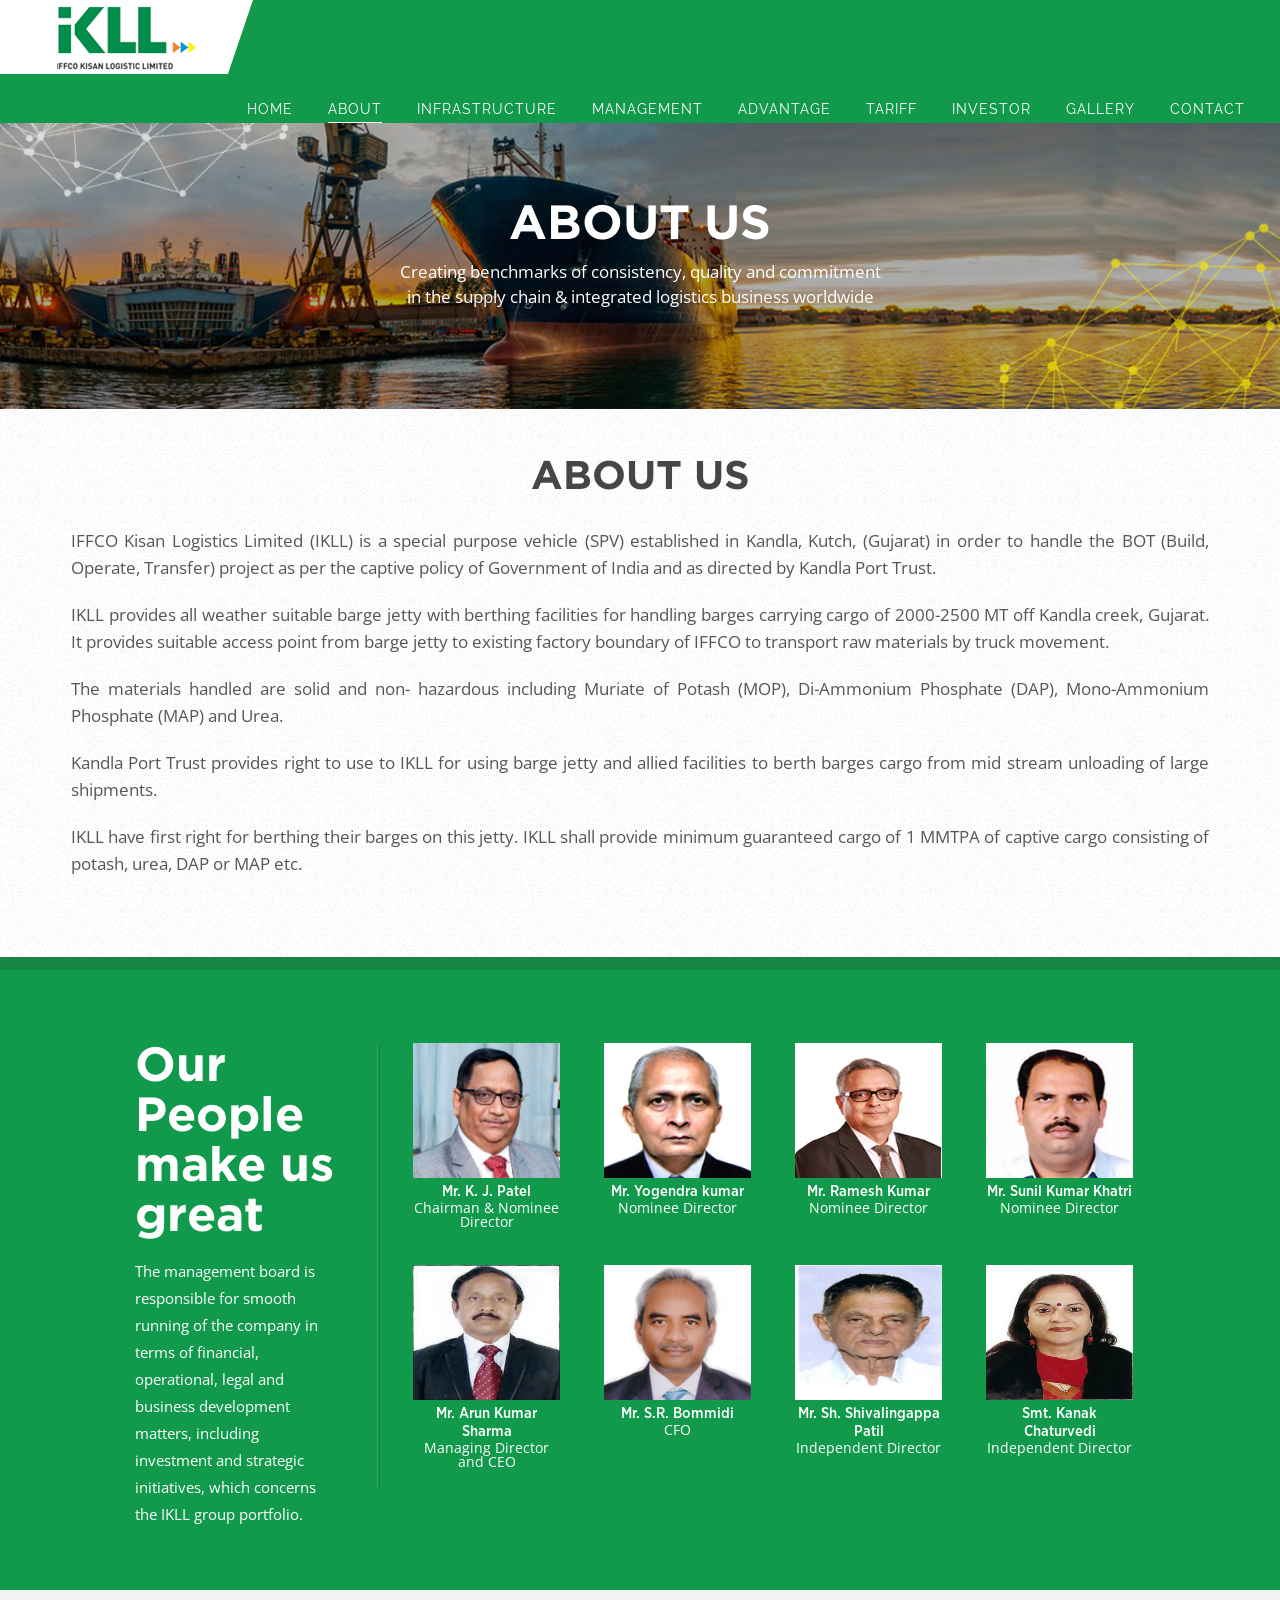
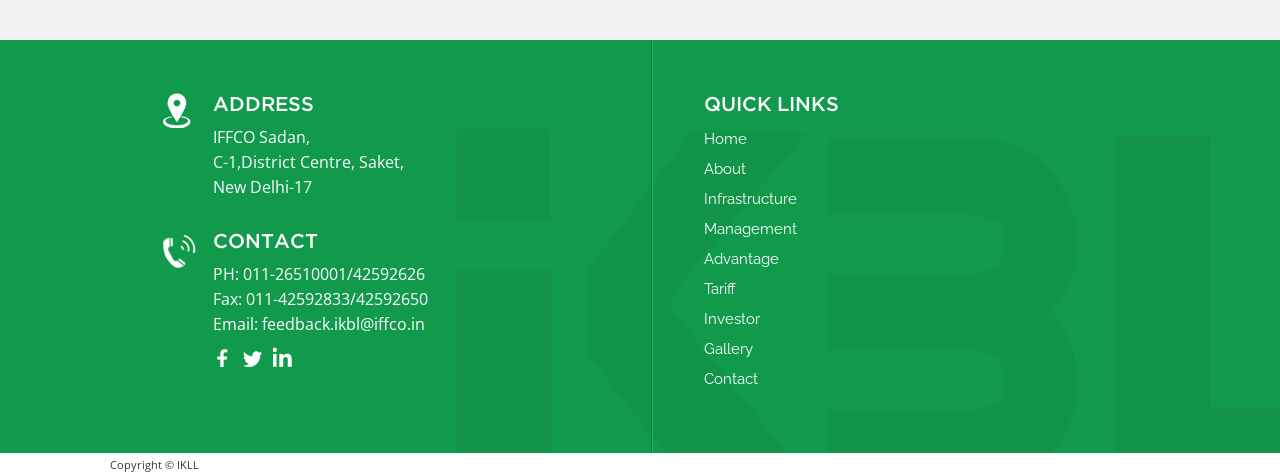
==== commit 4ed8ff63: "removed eyebridge copyright removed eyebridge copyright" ====
--- a/about.html
+++ b/about.html
@@ -367,9 +367,7 @@
             <section class="copyright">
                 Copyright <span id="current-year"> </span> &copy; IKLL
             </section>
-            <section class="created">Created by <a href="http://www.eyebridge.in/"
-                    target="_blank">Eyebridge</a>&nbsp;&nbsp;<span><a href="http://www.eyebridge.in/"
-                        target="_blank"><img src="images/eyebridge.jpg" alt=""></a></span></section>
+             
         </div>
     </div>
 
@@ -716,4 +714,4 @@
 
 </body>
 
-</html>+</html>
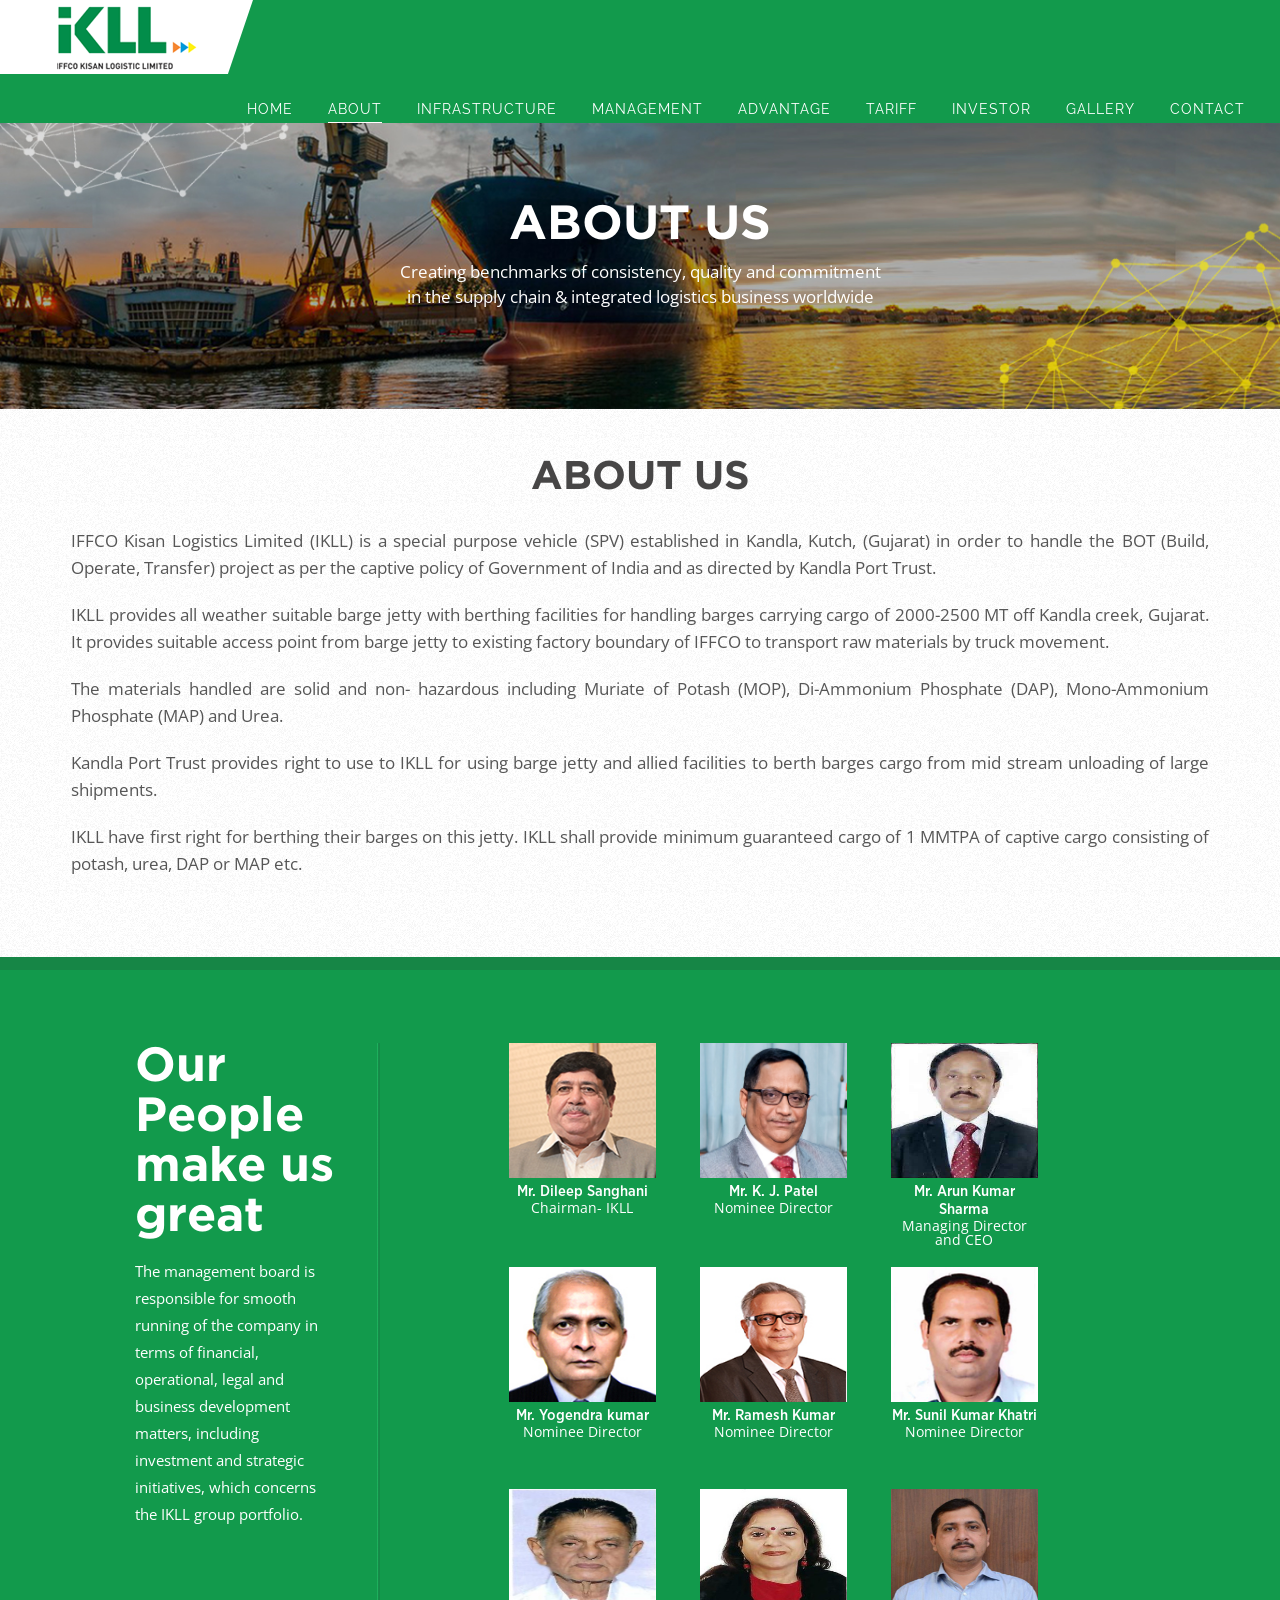
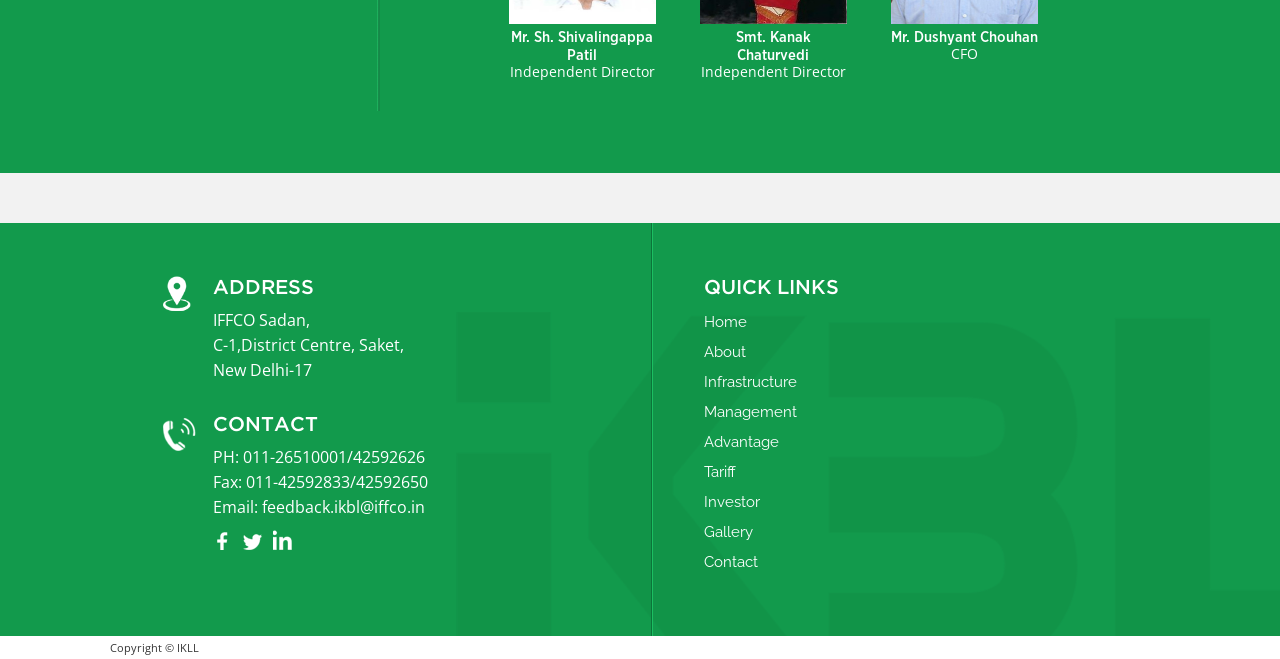
==== commit 47262a3b: "about same as management" ====
--- a/about.html
+++ b/about.html
@@ -106,197 +106,188 @@
 
 
 
-    <section class="about_people_continer">
-        <div class="about_people_inner" data-scrollreveal="enter bottom">
-            <section class="about_people_left">
-                <h1>Our People make us great</h1>
-                <p>The management board is responsible for smooth running of the company in terms of financial,
-                    operational, legal and business development matters, including investment and strategic initiatives,
-                    which concerns the IKLL group portfolio.</p>
-            </section>
-
-
-            <section class="about_people_right">
-                <ul class="myUL">  
-
-<!-- Mr. K. J. Patel -->
-                    <li>
-
-
-                        <section class="about_people_hover">
-                            <p>Mr. K. J. Patel is the Managing Director of IFFCO, he is a highly accomplished mechanical
-                                engineer with over four decades...
+   <section class="about_people_continer" >
+    <div class="about_people_inner" data-scrollreveal="enter bottom" >
+    <section class="about_people_left" >
+        <h1>Our People make us great</h1>
+        <p>The management board is responsible for smooth running of the company in terms of financial, operational, legal and business development matters, including investment and strategic initiatives, which concerns the IKLL group portfolio.</p>        
+    </section>
+    <section class="about_people_right">
+          <ul class="myUL">
+                     <li>
+                        <section class="about_people_hover" >
+                            <p> Mr. Dileep Sanghani is the Nominee Non- Executive Chairman of M/s IFFCO Kisan Logistics Limited... 
+                                  
+</p> 
+<section class="people_sm" >
+                    
+                    <a class="people_view inline" href="#team-popup1">View More</a>
+                </section>
+            </section> 
+            <figure><img src="images/chairman.png" alt=""></figure>
+                <h2>Mr. Dileep Sanghani </h2> 
+
+
+                 
+                <p>Chairman- IKLL </p>
+
+                       
+ </li> 
+
+            
+            <li>
+                
+                
+                <section class="about_people_hover" >
+                    <p >Mr. K. J. Patel is the Managing Director of IFFCO, he is a highly accomplished mechanical engineer with over four decades... 
+                          </p>
+                <section class="people_sm" >
+                    
+                    <a class="people_view inline" href="#team-popup33">View More</a>
+                </section>
+                </section>
+
+                <figure><img src="images/k-j-patel.jpg" alt=""></figure>
+                <h2>Mr. K. J. Patel </h2> 
+
+
+                 
+                <p>Nominee Director</p>
+            </li>
+
+                 <li>                
+            <section class="about_people_hover">
+            <p>Mr. Arun Kumar Sharma is currently occupying the position of  Managing Director and CEO in IKLL..</p>
+                     
+                <section class="people_sm">
+                  
+                    <a class="people_view inline" href="#team-popup10">View More</a>
+                </section>
+                </section>
+
+                
+                <figure><img src="images/aksharma.jpg" alt=""></figure>
+                <h2>Mr. Arun Kumar Sharma</h2>
+                <p>Managing Director and CEO </p>
+            </li>
+           
+            </ul>
+
+              <ul class="myUL">
+
+            
+            
+                
+            <li>
+                
+                <section class="about_people_hover">
+                    <p>Mr. Yogendra Kumar is holding the position of Nominee Director in IKLL...</p>
+                <section class="people_sm">
+                  
+                    <a class="people_view inline" href="#team-popup4">View More</a>
+                </section>
+                </section>
+
+                
+                <figure><img src="images/yogendra-ji.jpg" alt=""></figure>
+                <h2>Mr. Yogendra kumar</h2>
+                <p>Nominee Director</p>
+            </li>
+
+             <li>
+                
+                
+                                <section class="about_people_hover" >
+                    <p>He is serving as Director (HR &amp; Legal) at
+                                Indian Farmers Fertiliser Cooperative Limited (IFFCO), Head Office, Delhi...
                             </p>
-
-                        </section>
-
-                        <figure><img src="images/k-j-patel.jpg" alt=""></figure>
-                        <h2>Mr. K. J. Patel </h2>
-
-
-
-                        <p>Chairman & Nominee Director</p>
-                    </li>
-
-
-
-
-<!-- Yogendra Kumar -->
-                    <li>
-
-                        <section class="about_people_hover">
-                            <p>Mr. Yogendra Kumar is holding the position of Nominee Director in IKLL. He holds a
-                                bachelor degree in agriculture and hails from the family of agriculturists...</p>
-                            <section class="people_sm">
-                                <section class="people_social">
-                                    <a class="facebook" href="#" target="" _blank"></a>
-                                    <a class="twitter mrg_right" href="#" target="" _blank"></a>
-                                </section>
-                                <a class="people_view inline" href="#team-popup4">View More</a>
-                            </section>
-                        </section>
-
-
-                        <figure><img src="images/yogendra-ji.jpg" alt=""></figure>
-                        <h2>Mr. Yogendra kumar</h2>
-                        <p>Nominee Director</p>
-                    </li>
-
-<!-- Mr. Ramesh Kumar -->
-                    <li>
-
-
-                        <section class="about_people_hover">
-
-                            <p>
-                                Mr. Ramesh Kumar is a Non-Executive Director on the Board of IFFCO Kisan Logistics
-                                Limited.
-                            </p>
-
-
-                            <section class="people_sm">
-                                <section class="people_social">
-                                    <a class="facebook" href="#" target="" _blank"></a>
-                                    <a class="twitter mrg_right" href="#" target="" _blank"></a>
-                                </section>
-                                <a class="people_view inline" href="#team-popup3">View More</a>
-                            </section>
-                        </section>
-
-
-                        <figure><img src="images/ramesh-kumar.png" alt=""></figure>
-                        <h2>Mr. Ramesh Kumar</h2>
-                        <p>Nominee Director</p>
-                    </li>
-
-<!-- Mr. Sunil Kumar Khatri -->
-                    <li>
-
-
-                        <section class="about_people_hover">
-                            <p>Mr. Sunil Kumar Khatri is currently occupying the position of Nominee Director of IKLL.
-                            </p>
-                            <section class="people_sm">
-                                <section class="people_social">
-                                    <a class="facebook" href="#" target="" _blank"></a>
-                                    <a class="twitter mrg_right" href="#" target="" _blank"></a>
-                                </section>
-                                <a class="people_view inline" href="#team-popup11">View More</a>
-                            </section>
-                        </section>
-
-
-                        <figure><img src="images/sunil-khatri.jpg" alt=""></figure>
-                        <h2>Mr. Sunil Kumar Khatri</h2>
-                        <p>Nominee Director</p>
-                    </li>
-
-
-                </ul>
-
-                <ul class="myUL">
-                    <li>
-                        <section class="about_people_hover">
-                            <p>He has rich experience of managing Project</p>
-                            <!--<p>He has rich experience of  managing Project and Operations of Ammonia-Urea plants...</p>-->
-                            <section class="people_sm">
-                                <section class="people_social">
-                                    <a class="facebook" href="#" target="" _blank"></a>
-                                    <a class="twitter mrg_right" href="#" target="" _blank"></a>
-                                </section>
-                                <a class="people_view inline" href="#team-popup10">View More</a>
-                            </section>
-                        </section>
-
-
-                        <figure><img src="images/aksharma.jpg" alt=""></figure>
-                        <h2>Mr. Arun Kumar Sharma</h2>
-                        <p>Managing Director and CEO </p>
-                    </li>
-
-                    <li>
-
-                        <section class="about_people_hover">
-                            <p>Mr. S.R Bommidi is currently holding the position of Chief Financial Officer in IKLL...
-                            </p>
-                            <section class="people_sm">
-                                <section class="people_social">
-                                    <a class="facebook" href="#" target="" _blank"></a>
-                                    <a class="twitter mrg_right" href="#" target="" _blank"></a>
-                                </section>
-                                <a class="people_view inline" href="#team-popup9">View More</a>
-                            </section>
-                        </section>
-
-
-                        <figure><img src="images/bommidi.jpg" alt=""></figure>
-                        <h2>Mr. S.R. Bommidi</h2>
-                        <p>CFO</p>
-                    </li>
-
-                    <li>
-
-                        <section class="about_people_hover">
-                            <p>Sh. Shivalingappa Patil has been appointed as Independent Director - IKLL for tenure of
-                                Five Years...</p>
-                            <section class="people_sm">
-                                <section class="people_social">
-                                    <a class="facebook" href="#" target="" _blank"></a>
-                                    <a class="twitter mrg_right" href="#" target="" _blank"></a>
-                                </section>
-                                <a class="people_view inline" href="#team-popup12">View More</a>
-                            </section>
-                        </section>
-
-
-                        <figure><img src="images/Sh.Shivalingappa Patil.jpg" alt=""></figure>
-                        <h2>Mr. Sh. Shivalingappa Patil</h2>
-                        <p>Independent Director</p>
-                    </li>
-
-                    <li>
-
-                        <section class="about_people_hover">
-                            <p>Smt. Kanak Chaturvedi has been appointed as Independent Director- IKLL for tenure of Five
-                                Years w,e.f..</p>
-                            <section class="people_sm">
-                                <section class="people_social">
-                                    <a class="facebook" href="#" target="" _blank"></a>
-                                    <a class="twitter mrg_right" href="#" target="" _blank"></a>
-                                </section>
-                                <a class="people_view inline" href="#team-popup13">View More</a>
-                            </section>
-                        </section>
-
-
-                        <figure><img src="images/Kanak-Chaturvedi.jpg" alt=""></figure>
-                        <h2>Smt. Kanak Chaturvedi</h2>
-                        <p>Independent Director</p>
-                    </li>
-                </ul>
-            </section>
-        </div>
+                <section class="people_sm">
+                  
+                    <a class="people_view inline" href="#team-popup3">View More</a>
+                </section>
+                </section>
+
+                
+                <figure><img src="images/ramesh-kumar.png" alt=""></figure>
+                <h2>Mr. Ramesh Kumar</h2>
+                <p>Nominee Director</p>
+            </li>
+
+			 <li>
+                
+                
+                   <section class="about_people_hover">
+                    <p>Mr. Sunil Kumar Khatri is currently occupying the position of Nominee Director of IKLL.</p>
+                <section class="people_sm">
+                  
+                    <a class="people_view inline" href="#team-popup11">View More</a>
+                </section>
+                </section>
+
+                
+                <figure><img src="images/sunil-khatri.jpg" alt=""></figure>
+                <h2>Mr. Sunil Kumar Khatri</h2>
+                <p>Nominee Director</p>
+            </li>
+
+           	
+            
+        </ul>  
+
+         <ul class="myUL">
+         
+           
+             <li>
+                
+                <section class="about_people_hover">
+                    <p>Sh. Shivalingappa Patil has been appointed as Independent Director - IKLL for tenure of Five Years...</p>
+                <section class="people_sm">
+                  
+                    <a class="people_view inline" href="#team-popup12">View More</a>
+                </section>
+                </section>
+
+                
+                <figure><img src="images/Sh.Shivalingappa Patil.jpg" alt=""></figure>
+                <h2>Mr. Sh. Shivalingappa Patil</h2>
+                <p>Independent Director</p>
+            </li> 
+
+             <li>
+                
+                <section class="about_people_hover">
+                    <p>Smt. Kanak Chaturvedi has been appointed as Independent Director- IKLL for tenure of Five Years w,e.f..</p>
+                <section class="people_sm">
+                  
+                    <a class="people_view inline" href="#team-popup13">View More</a>
+                </section>
+                </section>
+
+                
+                <figure><img src="images/Kanak-Chaturvedi.jpg" alt=""></figure>
+              <h2>Smt. Kanak Chaturvedi</h2>
+                <p>Independent Director</p>
+            </li> 
+
+            <li>
+                
+
+                <section class="about_people_hover">
+                    <p>Mr. Dushyant Chouhan is currently holding the position of Chief Financial Officer in IKLL...</p>
+                <section class="people_sm">
+                  
+                    <a class="people_view inline" href="#team-popup9">View More</a>
+                </section>
+                </section>
+ 
+                <figure><img src="images/CFO.png" alt=""></figure>
+                <h2>Mr. Dushyant Chouhan</h2>
+                <p>CFO</p>
+            </li> 
+	</ul>      
     </section>
+    </div>
+</section>
 
 
     <footer>
@@ -565,9 +556,10 @@
 
     <div style='display:none'>
         <div id="team-popup11" class="team_popup">
+             <img alt="" src="images/sunil-khatri.jpg">
             <h1>Mr. Sunil Kumar Khatri</h1>
             <h2>Nominee Director</h2>
-            <img alt="" src="images/sunil-khatri.jpg">
+           
             <p>Sh. Sunil Kumar Khatri is currently occupying the position of Nominee Director of IKLL.</p>
 
             <p>Born on 15/10/1975, he finished his graduation from Delhi University.
@@ -660,9 +652,9 @@
 
     <script>
         $(".about_people_right ul li").hover(function () {
-            $(this).find(".about_people_hover ").stop(true, true).fadeIn(500);
+            $(this).find(".about_people_hover ").stop(true, true).fadeIn(200);
         }, function () {
-            $(this).find(".about_people_hover").stop(true, true).fadeOut(500);
+            $(this).find(".about_people_hover").stop(true, true).fadeOut(200);
         });
     </script>
 
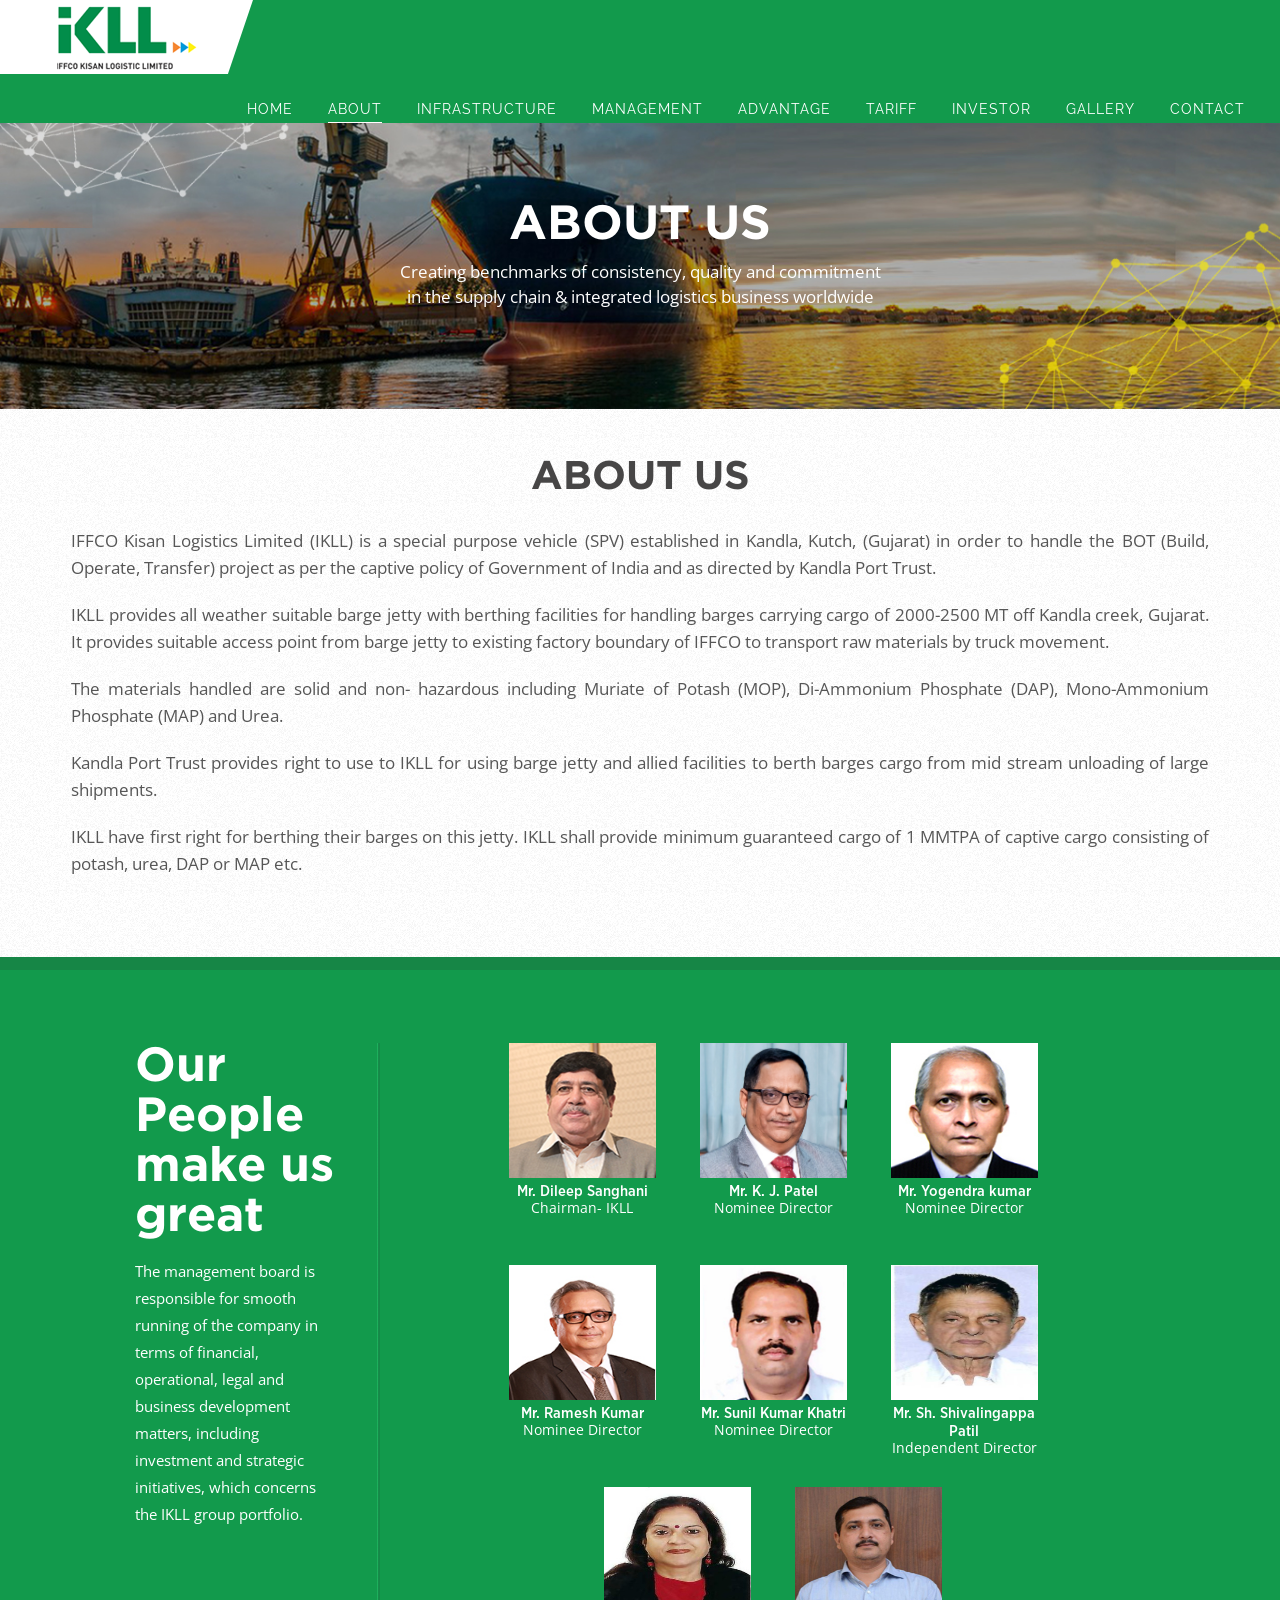
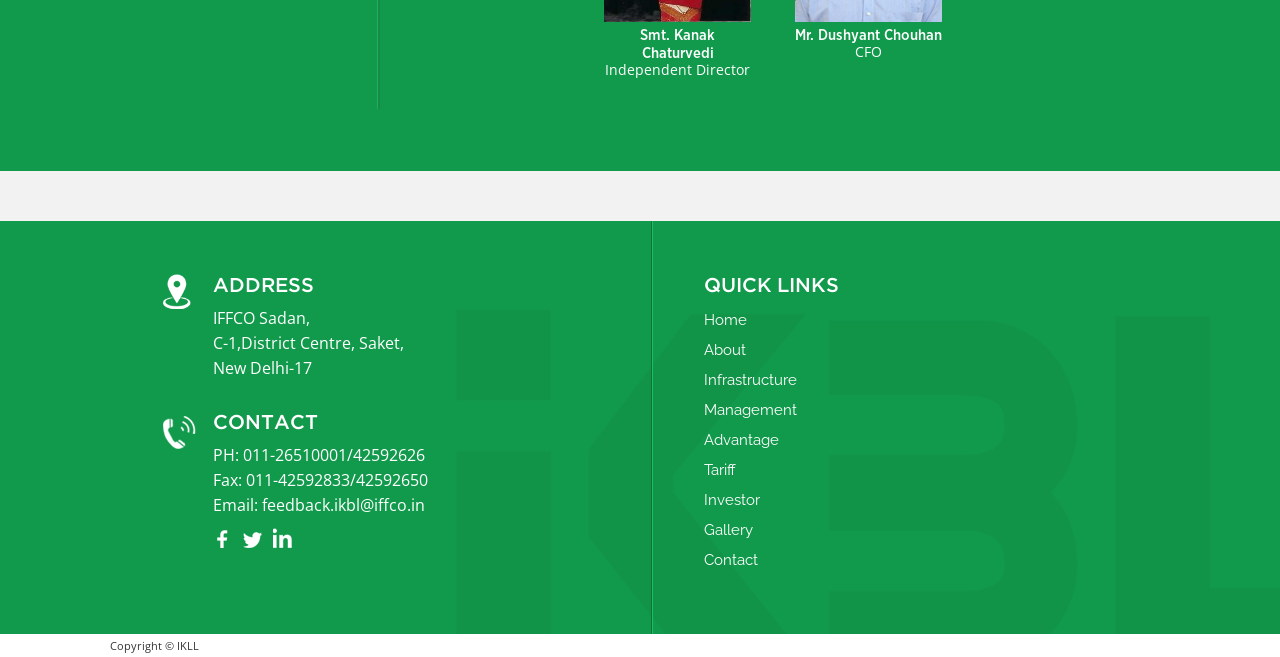
==== commit 685c7e59: "Refactor about.html to remove Arun Kumar Sharma section Removed details about Mr. Arun Kumar Sharma " ====
--- a/about.html
+++ b/about.html
@@ -155,26 +155,8 @@
                 <p>Nominee Director</p>
             </li>
 
-                 <li>                
-            <section class="about_people_hover">
-            <p>Mr. Arun Kumar Sharma is currently occupying the position of  Managing Director and CEO in IKLL..</p>
-                     
-                <section class="people_sm">
-                  
-                    <a class="people_view inline" href="#team-popup10">View More</a>
-                </section>
-                </section>
-
-                
-                <figure><img src="images/aksharma.jpg" alt=""></figure>
-                <h2>Mr. Arun Kumar Sharma</h2>
-                <p>Managing Director and CEO </p>
-            </li>
+              
            
-            </ul>
-
-              <ul class="myUL">
-
             
             
                 
@@ -192,7 +174,11 @@
                 <figure><img src="images/yogendra-ji.jpg" alt=""></figure>
                 <h2>Mr. Yogendra kumar</h2>
                 <p>Nominee Director</p>
-            </li>
+            </li>   
+            </ul>
+
+              <ul class="myUL">
+
 
              <li>
                 
@@ -232,9 +218,7 @@
 
            	
             
-        </ul>  
-
-         <ul class="myUL">
+      
          
            
              <li>
@@ -252,7 +236,9 @@
                 <h2>Mr. Sh. Shivalingappa Patil</h2>
                 <p>Independent Director</p>
             </li> 
-
+  </ul>  
+
+         <ul class="myUL">
              <li>
                 
                 <section class="about_people_hover">
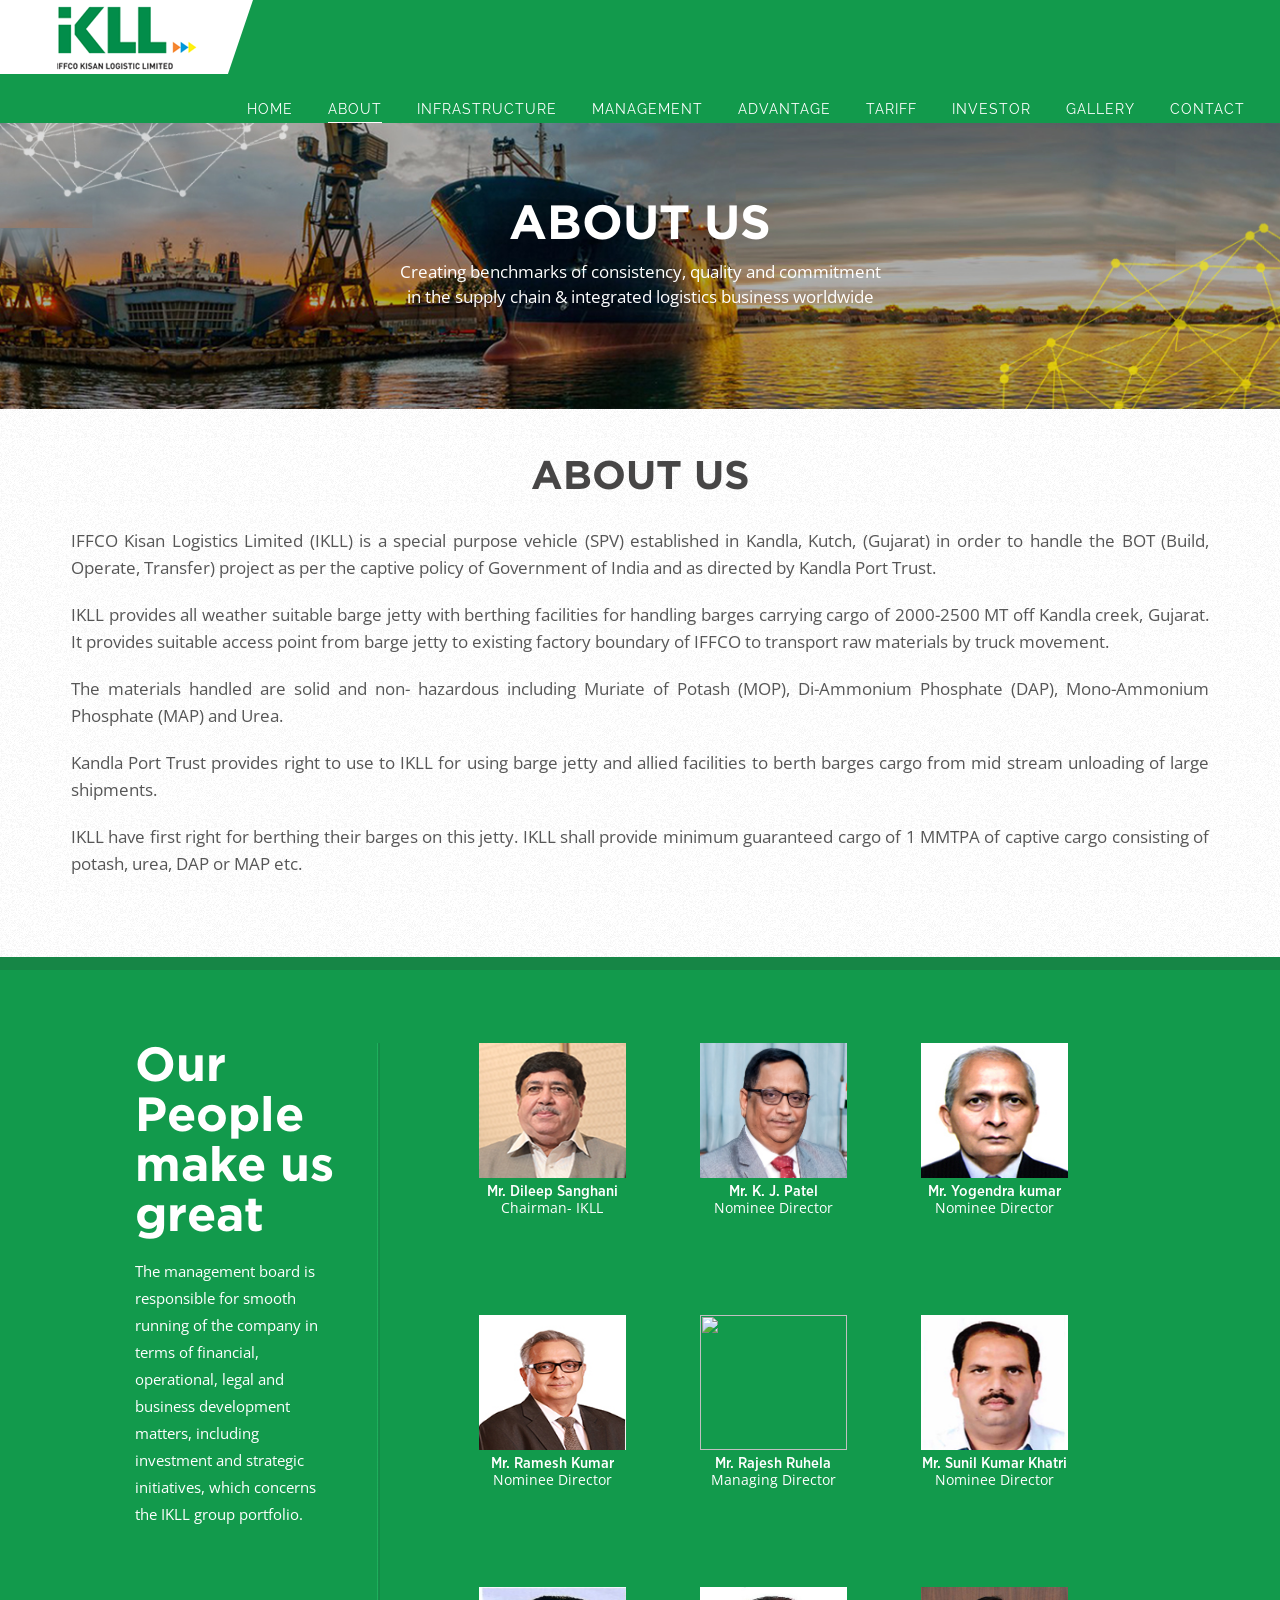
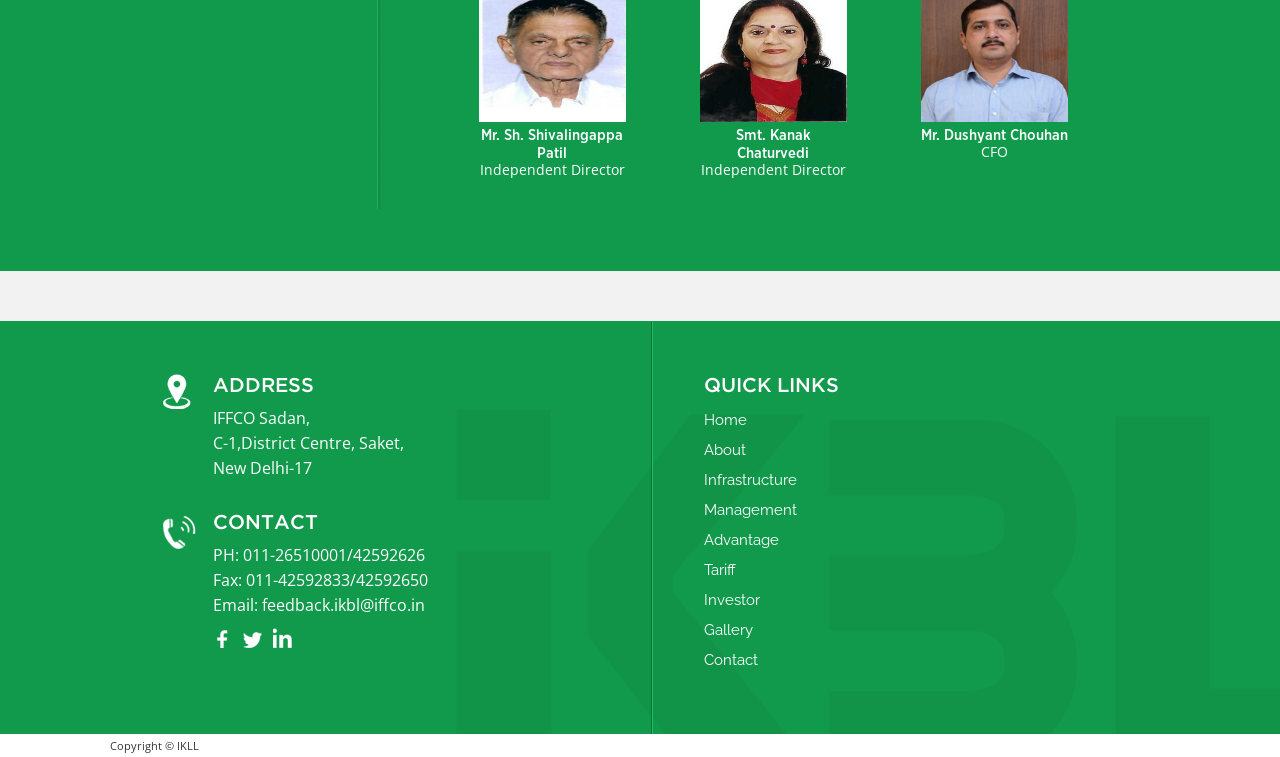
==== commit 180eeae3: "Revise team member details and update styles Updated the about section with new team member details " ====
--- a/about.html
+++ b/about.html
@@ -14,43 +14,37 @@
     <!--[if lt IE 9]><script src="js/html5.js"></script><![endif]-->
     <style>
         .about_people_right ul li {
-
             min-height: 236px;
-            width: 15%;
+
+
         }
 
+        /* Team list */
         .myUL {
             list-style: none;
             padding: 0;
             display: flex;
             flex-direction: row;
-            /* Change to row */
             justify-content: center;
-            /* Centers items horizontally */
             flex-wrap: wrap;
-            /* Allows wrapping if screen is too small */
-            gap: 20px;
-            /* Adds spacing between items */
+            gap: 50px;
         }
 
         .myUL li {
             text-align: center;
-            width: 300px;
-            /* Adjust width as needed */
+
         }
 
+
+        /* Popup images */
         .team_popup img {
             width: 180px;
-            /* Set a fixed width */
             height: 180px;
-            /* Set a fixed height */
             object-fit: cover;
-            /* Ensures the image scales/crops nicely */
-            /* border-radius: 10px;   Optional – gives rounded corners */
             display: block;
-            /* margin: 0 auto 15px;    Centers image and adds space below */
         }
     </style>
+
 </head>
 
 <body>
@@ -106,174 +100,191 @@
 
 
 
-   <section class="about_people_continer" >
-    <div class="about_people_inner" data-scrollreveal="enter bottom" >
-    <section class="about_people_left" >
-        <h1>Our People make us great</h1>
-        <p>The management board is responsible for smooth running of the company in terms of financial, operational, legal and business development matters, including investment and strategic initiatives, which concerns the IKLL group portfolio.</p>        
-    </section>
-    <section class="about_people_right">
-          <ul class="myUL">
-                     <li>
-                        <section class="about_people_hover" >
-                            <p> Mr. Dileep Sanghani is the Nominee Non- Executive Chairman of M/s IFFCO Kisan Logistics Limited... 
-                                  
-</p> 
-<section class="people_sm" >
-                    
-                    <a class="people_view inline" href="#team-popup1">View More</a>
-                </section>
-            </section> 
-            <figure><img src="images/chairman.png" alt=""></figure>
-                <h2>Mr. Dileep Sanghani </h2> 
-
-
-                 
-                <p>Chairman- IKLL </p>
-
-                       
- </li> 
-
-            
-            <li>
-                
-                
-                <section class="about_people_hover" >
-                    <p >Mr. K. J. Patel is the Managing Director of IFFCO, he is a highly accomplished mechanical engineer with over four decades... 
-                          </p>
-                <section class="people_sm" >
-                    
-                    <a class="people_view inline" href="#team-popup33">View More</a>
-                </section>
-                </section>
-
-                <figure><img src="images/k-j-patel.jpg" alt=""></figure>
-                <h2>Mr. K. J. Patel </h2> 
-
-
-                 
-                <p>Nominee Director</p>
-            </li>
-
-              
-           
-            
-            
-                
-            <li>
-                
-                <section class="about_people_hover">
-                    <p>Mr. Yogendra Kumar is holding the position of Nominee Director in IKLL...</p>
-                <section class="people_sm">
-                  
-                    <a class="people_view inline" href="#team-popup4">View More</a>
-                </section>
-                </section>
-
-                
-                <figure><img src="images/yogendra-ji.jpg" alt=""></figure>
-                <h2>Mr. Yogendra kumar</h2>
-                <p>Nominee Director</p>
-            </li>   
-            </ul>
-
-              <ul class="myUL">
-
-
-             <li>
-                
-                
-                                <section class="about_people_hover" >
-                    <p>He is serving as Director (HR &amp; Legal) at
+    <section class="about_people_continer">
+        <div class="about_people_inner" data-scrollreveal="enter bottom">
+            <section class="about_people_left">
+                <h1>Our People make us great</h1>
+                <p>The management board is responsible for smooth running of the company in terms of financial,
+                    operational, legal and business development matters, including investment and strategic initiatives,
+                    which concerns the IKLL group portfolio.</p>
+            </section>
+            <section class="about_people_right">
+                <ul class="myUL">
+                    <li>
+                        <section class="about_people_hover">
+                            <p> Mr. Dileep Sanghani is the Nominee Non- Executive Chairman of M/s IFFCO Kisan Logistics
+                                Limited...
+
+                            </p>
+                            <section class="people_sm">
+
+                                <a class="people_view inline" href="#team-popup1">View More</a>
+                            </section>
+                        </section>
+                        <figure><img src="images/chairman.png" alt=""></figure>
+                        <h2>Mr. Dileep Sanghani </h2>
+
+
+
+                        <p>Chairman- IKLL </p>
+
+
+                    </li>
+
+
+                    <li>
+
+
+                        <section class="about_people_hover">
+                            <p>Mr. K. J. Patel is the Managing Director of IFFCO, he is a highly accomplished mechanical
+                                engineer with over four decades...
+                            </p>
+                            <section class="people_sm">
+
+                                <a class="people_view inline" href="#team-popup2">View More</a>
+                            </section>
+                        </section>
+
+                        <figure><img src="images/k-j-patel.jpg" alt=""></figure>
+                        <h2>Mr. K. J. Patel </h2>
+
+
+
+                        <p>Nominee Director</p>
+                    </li>
+
+
+
+
+
+
+                    <li>
+
+                        <section class="about_people_hover">
+                            <p>Mr. Yogendra Kumar is holding the position of Nominee Director in IKLL...</p>
+                            <section class="people_sm">
+
+                                <a class="people_view inline" href="#team-popup4">View More</a>
+                            </section>
+                        </section>
+
+
+                        <figure><img src="images/yogendra-ji.jpg" alt=""></figure>
+                        <h2>Mr. Yogendra kumar</h2>
+                        <p>Nominee Director</p>
+                    </li>
+
+
+
+                    <li>
+
+
+                        <section class="about_people_hover">
+                            <p>He is serving as Director (HR &amp; Legal) at
                                 Indian Farmers Fertiliser Cooperative Limited (IFFCO), Head Office, Delhi...
                             </p>
-                <section class="people_sm">
-                  
-                    <a class="people_view inline" href="#team-popup3">View More</a>
-                </section>
-                </section>
-
-                
-                <figure><img src="images/ramesh-kumar.png" alt=""></figure>
-                <h2>Mr. Ramesh Kumar</h2>
-                <p>Nominee Director</p>
-            </li>
-
-			 <li>
-                
-                
-                   <section class="about_people_hover">
-                    <p>Mr. Sunil Kumar Khatri is currently occupying the position of Nominee Director of IKLL.</p>
-                <section class="people_sm">
-                  
-                    <a class="people_view inline" href="#team-popup11">View More</a>
-                </section>
-                </section>
-
-                
-                <figure><img src="images/sunil-khatri.jpg" alt=""></figure>
-                <h2>Mr. Sunil Kumar Khatri</h2>
-                <p>Nominee Director</p>
-            </li>
-
-           	
-            
-      
-         
-           
-             <li>
-                
-                <section class="about_people_hover">
-                    <p>Sh. Shivalingappa Patil has been appointed as Independent Director - IKLL for tenure of Five Years...</p>
-                <section class="people_sm">
-                  
-                    <a class="people_view inline" href="#team-popup12">View More</a>
-                </section>
-                </section>
-
-                
-                <figure><img src="images/Sh.Shivalingappa Patil.jpg" alt=""></figure>
-                <h2>Mr. Sh. Shivalingappa Patil</h2>
-                <p>Independent Director</p>
-            </li> 
-  </ul>  
-
-         <ul class="myUL">
-             <li>
-                
-                <section class="about_people_hover">
-                    <p>Smt. Kanak Chaturvedi has been appointed as Independent Director- IKLL for tenure of Five Years w,e.f..</p>
-                <section class="people_sm">
-                  
-                    <a class="people_view inline" href="#team-popup13">View More</a>
-                </section>
-                </section>
-
-                
-                <figure><img src="images/Kanak-Chaturvedi.jpg" alt=""></figure>
-              <h2>Smt. Kanak Chaturvedi</h2>
-                <p>Independent Director</p>
-            </li> 
-
-            <li>
-                
-
-                <section class="about_people_hover">
-                    <p>Mr. Dushyant Chouhan is currently holding the position of Chief Financial Officer in IKLL...</p>
-                <section class="people_sm">
-                  
-                    <a class="people_view inline" href="#team-popup9">View More</a>
-                </section>
-                </section>
- 
-                <figure><img src="images/CFO.png" alt=""></figure>
-                <h2>Mr. Dushyant Chouhan</h2>
-                <p>CFO</p>
-            </li> 
-	</ul>      
+                            <section class="people_sm">
+
+                                <a class="people_view inline" href="#team-popup3">View More</a>
+                            </section>
+                        </section>
+
+
+                        <figure><img src="images/ramesh-kumar.png" alt=""></figure>
+                        <h2>Mr. Ramesh Kumar</h2>
+                        <p>Nominee Director</p>
+                    </li>
+
+                    <li>
+
+
+                        <section class="about_people_hover">
+                            <p> Mr. Rajesh Ruhela is the Managing Director of M/s IFFCO Kisan Logistics Limited...</p>
+                            <section class="people_sm">
+
+                                <a class="people_view inline" href="#team-popup111">View More</a>
+                            </section>
+                        </section>
+
+
+                        <figure><img src="images/RajeshRuhela.png" alt=""></figure>
+                        <h2>Mr. Rajesh Ruhela</h2>
+                        <p>Managing Director</p>
+                    </li>
+
+
+                    <li>
+
+
+                        <section class="about_people_hover">
+                            <p>Mr. Sunil Kumar Khatri is currently occupying the position of Nominee Director of IKLL.
+                            </p>
+                            <section class="people_sm">
+
+                                <a class="people_view inline" href="#team-popup11">View More</a>
+                            </section>
+                        </section>
+
+
+                        <figure><img src="images/sunil-khatri.jpg" alt=""></figure>
+                        <h2>Mr. Sunil Kumar Khatri</h2>
+                        <p>Nominee Director</p>
+                    </li>
+
+                    <li>
+
+                        <section class="about_people_hover">
+                            <p>Sh. Shivalingappa Patil has been appointed as Independent Director - IKLL for tenure of
+                                Five Years...</p>
+                            <section class="people_sm">
+
+                                <a class="people_view inline" href="#team-popup12">View More</a>
+                            </section>
+                        </section>
+
+
+                        <figure><img src="images/Sh.Shivalingappa Patil.jpg" alt=""></figure>
+                        <h2>Mr. Sh. Shivalingappa Patil</h2>
+                        <p>Independent Director</p>
+                    </li>
+
+                    <li>
+
+                        <section class="about_people_hover">
+                            <p>Smt. Kanak Chaturvedi has been appointed as Independent Director- IKLL for tenure of Five
+                                Years w,e.f..</p>
+                            <section class="people_sm">
+
+                                <a class="people_view inline" href="#team-popup13">View More</a>
+                            </section>
+                        </section>
+
+
+                        <figure><img src="images/Kanak-Chaturvedi.jpg" alt=""></figure>
+                        <h2>Smt. Kanak Chaturvedi</h2>
+                        <p>Independent Director</p>
+                    </li>
+
+                    <li>
+
+
+                        <section class="about_people_hover">
+                            <p>Mr. Dushyant Chouhan is currently holding the position of Chief Financial Officer in
+                                IKLL...</p>
+                            <section class="people_sm">
+
+                                <a class="people_view inline" href="#team-popup9">View More</a>
+                            </section>
+                        </section>
+
+                        <figure><img src="images/CFO.png" alt=""></figure>
+                        <h2>Mr. Dushyant Chouhan</h2>
+                        <p>CFO</p>
+                    </li>
+                </ul>
+            </section>
+        </div>
     </section>
-    </div>
-</section>
 
 
     <footer>
@@ -344,14 +355,46 @@
             <section class="copyright">
                 Copyright <span id="current-year"> </span> &copy; IKLL
             </section>
-             
-        </div>
-    </div>
-
-
-
-    <div style='display:none'>
-        <div id="team-popup33" class="team_popup">
+
+        </div>
+    </div>
+
+
+    <div style='display:none'>
+        <div id="team-popup1" class="team_popup">
+
+
+            <img src="images/chairman.png" alt="">
+            <h1>Mr. Dileep Sanghani</h1>
+            <h2>Chairman</h2>
+            <p> Mr. Dileep Sanghani is the Nominee Non- Executive Chairman of M/s IFFCO Kisan Logistics Limited. He is a
+                well- known figure in the Cooperative sector with exceptional experience across agriculture, rural
+                banking,
+                insurance, cooperative governance, public administration and global cooperative diplomacy.
+            </p>
+            <p>
+
+                He has served four terms in Lok Sabha along with the several cabinet portfolios in the Government of
+                Gujarat. He is serving as the Chairman of M/s Indian Farmers Fertiliser Cooperative Ltd. (IFFCO) and as
+                Director on the Board of Indian Potash Ltd. (IPL), Jordan Indian Fertiliser Company LLC and Jordan
+                Phosphate & Mines Company Ltd. He is also serving as Chairman of Gujarat State Cooperative Marketing
+                Federation Ltd. (GUJCOMASOL), Amreli Jilla Madhyashtha Sahakari Bank Ltd, and National Institute of
+                Rural Banking, Bengaluru.
+
+            </p>
+            <p>
+                He has also been awarded with several awards and recognitions including Life Time Achievement award at
+                the Ingenious Banking Leadership Summit & Iconic Leaders Award (Goa, December, 2024) and has also been
+                awarded with "Sahakarita Shiromani" Award by KRIBHCO.
+
+            </p>
+
+
+        </div>
+    </div>
+
+    <div style='display:none'>
+        <div id="team-popup2" class="team_popup">
 
 
             <img alt="" src="images/k-j-patel.jpg">
@@ -378,45 +421,6 @@
         </div>
     </div>
 
-
-
-
-    <div style='display:none'>
-        <div id="team-popup3" class="team_popup">
-            <img alt="" src="images/ramesh-kumar.png">
-            <h1>Mr. Ramesh Kumar</h1>
-            <h2>Nominee Director</h2>
-            <p>
-                Mr. Ramesh Kumar is a Non-Executive Director on the Board of IFFCO Kisan Logistics Limited. He is
-                serving as Director (HR &amp; Legal) at Indian Farmers Fertiliser Cooperative Limited (IFFCO), Head
-                Office, Delhi. He brings with him around 45 years of rich and diverse experience in the field of Human
-                Resource Management and Industrial Relations, with a proven track record in building and strengthening
-                people-centric institutions.
-            </p>
-
-            <p>
-                Over the course of his career, Mr. Kumar has played a pivotal role in the design and implementation of
-                robust HR systems, including strategic manpower planning and sourcing, performance management systems
-                (PMS), learning &amp; development (L&amp;D) frameworks, and legal &amp; industrial relations mechanisms.
-                His leadership has contributed significantly to organizational effectiveness, workforce capability
-                building, and harmonious industrial relations.
-            </p>
-
-            <p>
-                Mr. Kumar has been recognized with several awards for his outstanding contributions to the HR function,
-                reflecting his commitment to excellence, ethical governance and employee development. He holds a Post
-                Graduate degree in Personnel Management and Industrial Relations from Xavier Institute of Social Service
-                (XISS), Ranchi.
-            </p>
-        </div>
-    </div>
-
-
-    <div style='display:none'>
-
-    </div>
-
-
     <div style='display:none'>
         <div id="team-popup4" class="team_popup">
             <img alt="" src="images/yogendra-ji.jpg">
@@ -441,111 +445,91 @@
         </div>
     </div>
 
-    <div style='display:none'>
-        <div id="team-popup5" class="team_popup">
-            <img alt="" src="images/k-l-singh.jpg">
-            <h1>Mr. K. L. Singh</h1>
+
+
+    <div style='display:none'>
+        <div id="team-popup3" class="team_popup">
+            <img alt="" src="images/ramesh-kumar.png">
+            <h1>Mr. Ramesh Kumar</h1>
             <h2>Nominee Director</h2>
-            <p>Mr. K.L.Singh, hold the position of Advisor (Plant Health), in IFFCO. Mr. K.L.Singh graduated in
-                Mechanical Engineering from Bihar College of Engineering, Patna in the year 1970. He has wide experience
-                in Project Planning, Construction, Operation & Maintenance of Fertiliser Industry at various levels. He
-                joined IFFCO in the year 1979 at Phulpur Unit (Allahabad). Before joining IFFCO, he was associated with
-                Bokaro Steel Limited and Bhilai Steel Plant in various capacities.
-            </p>
-
-            <p>During his association with IFFCO he has widely travelled abroad for presenting papers at various
-                National and International Symposiums. He had been to ICS, Senegal as technical expert to solve some of
-                their chronic problems. He is a key technocrat to head a premier fertiliser unit</p>
-
-        </div>
-    </div>
-
-    <div style='display:none'>
-        <div id="team-popup6" class="team_popup">
-            <img alt="" src="images/AshwiniMehra1.png">
-            <h1>Mr. Ashwini Mehra</h1>
-            <h2>Independent Director</h2>
-            <p>Mr. Ashwini Mehra is holding the position of Independent Director in IKLL.</p>
-            <p>He brings on board of IKLL,Marketing and Logistics expertise in addition to Strategic Planning and HRD
-                having more than a decade of diversified and rich experience.</p>
-            <!--<p>He had also been appointed as Director in mid market enterprise segment and is currently occupying the position of Director in  Bestnet Insect Controls P. Ltd.</p>-->
-            <p>Having long been associated with MNC Bayer ( India) Ltd.( 21 years) and DCM group( 4 years), he had
-                handled several marketing assignments in intensely competitive environment in industries, oligopolistic
-                industry, handled concept selling,marketing of speciality products requiring techno- commercial inputs,
-                commodity sales and had handled new product launches.</p>
-            <!--<p>Additionally, he is a Management Consultant , being a proprietor of AKM Associates, New Delhi.</p>-->
-            <p>Born on 20th October 1945, he holds B.Sc. Chemical Engineering degree from Banaras Hindu University,
-                Banaras and had secured 1st Division , 2nd rank in the University .Additionally, he holds Executive
-                Development Management Programme from IIM, Calcutta.</p>
-
-        </div>
-    </div>
-
-    <div style='display:none'>
-        <div id="team-popup7" class="team_popup">
-            <img alt="" src="images/reena-kaishing.jpg">
-            <h1>Mrs. Reena Kaishing</h1>
-            <h2>Independent Director</h2>
-            <p>Mrs. Reena Kaishing is holding the position of Independent Director in IKLL.</p>
-            <p>She brings on board of IKLL, her wide and varied experience, leadership skills, acumen and rich
-                management expertise having worked with Air India for more than twelve years previously.</p>
-            <p>Born on 15th January, 1975, she holds Bachelor degree in Arts.</p>
-        </div>
-    </div>
-
-
-    <div style='display:none'>
-        <div id="team-popup9" class="team_popup">
-            <img alt="" src="images/bommidi.jpg">
-            <h1>Mr. S.R. Bommidi</h1>
-            <h2>CFO</h2>
-            <p>Mr. S.R Bommidi is currently holding the position of Chief Financial Officer in IKLL.</p>
-
-            <p>He is an Associate Member of the Institute of Chartered Accountants of India, in addition to holding
-                Bachelor of Commerce degree.</p>
-
-            <p>He commenced his career in 1997 at Kalol unit as Financial Management Trainee and had served more than
-                one decade in the Internal Audit Department of IFFCO (1999-2010). He was closely associated with KPMG
-                team for review and development of the Internal Audit Manual of IFFCO. Further, he had served in OMIFCO
-                for about 6 years on deputation basis.</p>
-
-            <p>Born on 1.01.1966, He is Currently holding the position of Head of Finance & Accounts Department of IFFCO
-                Kandla Unit. He has taken over the charge of IFFCO Kandla Unit as Senior General Manager & Head Kandla
-                Unit w.e.f 01/02/2023.</p>
-        </div>
-    </div>
-
-    <div style='display:none'>
-        <div id="team-popup10" class="team_popup">
-            <img alt="" src="images/aksharma.jpg">
-            <h1>Mr. Arun Kumar Sharma</h1>
-            <h2> Managing Director and CEO</h2>
-            <p> Mr. Arun Kumar Sharma is currently occupying the position of Managing Director and CEO in IKLL.</p>
-
-            <p>He completed his graduation in B.E( Chemical Engineering) from Anna University, Chennai in 1986.
-                He has done Masters in Business Administration with specialisation in Operations Management from IGNOU,
-                New Delhi in 1995.
-                He has been associated with IFFCO for 36 years and has worked in different functional areas of DAP/NPK
-                Plant Operations ,
-                Projects, Utilities, Shipping & Technical Departments.</p>
-
-            <p>He has taken over the charge of IFFCO Kandla Unit as Senior General Manager& Head Kandla Unit with effect
-                from 1st Feb. 2023.</p>
-
-            <!--<p>Additionally, he is Senior General Manager- Kandla ( IFFCO).</p>-->
-            <p>He has also made technical contribution in JPMC, Jordan for implementing various modifications in DAP
-                Plant &
-                presented technical papers at IFA & FAI conferences.</p>
-
-        </div>
-    </div>
+            <p>
+                Mr. Ramesh Kumar is a Non-Executive Director on the Board of IFFCO Kisan Logistics Limited. He is
+                serving as Director (HR &amp; Legal) at Indian Farmers Fertiliser Cooperative Limited (IFFCO), Head
+                Office, Delhi. He brings with him around 45 years of rich and diverse experience in the field of Human
+                Resource Management and Industrial Relations, with a proven track record in building and strengthening
+                people-centric institutions.
+            </p>
+
+            <p>
+                Over the course of his career, Mr. Kumar has played a pivotal role in the design and implementation of
+                robust HR systems, including strategic manpower planning and sourcing, performance management systems
+                (PMS), learning &amp; development (L&amp;D) frameworks, and legal &amp; industrial relations mechanisms.
+                His leadership has contributed significantly to organizational effectiveness, workforce capability
+                building, and harmonious industrial relations.
+            </p>
+
+            <p>
+                Mr. Kumar has been recognized with several awards for his outstanding contributions to the HR function,
+                reflecting his commitment to excellence, ethical governance and employee development. He holds a Post
+                Graduate degree in Personnel Management and Industrial Relations from Xavier Institute of Social Service
+                (XISS), Ranchi.
+            </p>
+        </div>
+    </div>
+
+
+    <div style='display:none'>
+
+    </div>
+
+
+    
+
+       
+ 
+
+
+
+    <div style='display:none'>
+        <div id="team-popup111" class="team_popup">
+
+
+            <img src="images/RajeshRuhela.png" alt="">
+
+
+
+            <h1>Mr. Rajesh Ruhela</h1>
+            <h2>Managing Director</h2>
+
+            <p>Mr. Rajesh Ruhela is the Managing Director of M/s IFFCO Kisan Logistics Limited.</p>
+
+            <p>He is a Mechanical Engineering graduate who joined IFFCO as a Graduate Engineer Trainee in 1995 and
+                currently heads the IFFCO Kandla Unit.
+                Over a career spanning more than three decades, he has developed extensive expertise in plant
+                maintenance, project execution, modernization, and the commissioning of large-scale phosphatic
+                fertilizer plants. Before taking over as Plant Head, he held several key technical and project positions
+                at the Kandla Unit. His notable achievements include playing a significant role in executing and
+                commissioning the Greenfield Jordan India Fertilizer Company (JIFCO) Project, as well as providing
+                technical expertise to improve operational efficiency at the Jordan Phosphate Mines Company (JPMC).
+                Under his leadership, the Kandla Unit has spearheaded numerous initiatives in operational excellence,
+                reliability improvement, process safety, and sustainable manufacturing. Consequently, the unit has
+                earned multiple prestigious awards recognizing its outstanding performance in safety, innovation, and
+                environmental standards.
+
+            </p>
+
+        </div>
+    </div>
+
+
+
 
     <div style='display:none'>
         <div id="team-popup11" class="team_popup">
-             <img alt="" src="images/sunil-khatri.jpg">
+            <img alt="" src="images/sunil-khatri.jpg">
             <h1>Mr. Sunil Kumar Khatri</h1>
             <h2>Nominee Director</h2>
-           
+
             <p>Sh. Sunil Kumar Khatri is currently occupying the position of Nominee Director of IKLL.</p>
 
             <p>Born on 15/10/1975, he finished his graduation from Delhi University.
@@ -557,31 +541,6 @@
     </div>
 
 
-    <div style='display:none'>
-        <div id="team-popup10" class="team_popup">
-            <img alt="" src="images/aksharma.jpg">
-            <h1>Mr. Arun Kumar Sharma</h1>
-            <h2>CEO and Nominee Director </h2>
-            <p> Mr. Arun Kumar Sharma is currently occupying the position of Chief Executive Officer (CEO) and Nominee
-                Director-IKLL.</p>
-
-            <p>He completed his graduation in B.E( Chemical Engineering) from Anna University, Chennai in 1986.
-                He has done Masters in Business Administration with specialisation in Operations Management from IGNOU,
-                New Delhi in 1995.
-                He has been associated with IFFCO for 36 years and has worked in different functional areas of DAP/NPK
-                Plant Operations ,
-                Projects, Utilities, Shipping & Technical Departments.</p>
-
-            <p>He has taken over the charge of IFFCO Kandla Unit as Senior General Manager& Head Kandla Unit with effect
-                from 1st Feb. 2023.</p>
-
-            <!--<p>Additionally, he is Senior General Manager- Kandla ( IFFCO).</p>-->
-            <p>He has also made technical contribution in JPMC, Jordan for implementing various modifications in DAP
-                Plant &
-                presented technical papers at IFA & FAI conferences.</p>
-
-        </div>
-    </div>
 
 
 
@@ -632,6 +591,21 @@
         </div>
     </div>
 
+    <div style='display:none'>
+<div id="team-popup9" class="team_popup">
+    <img alt="" src="images/CFO.png">
+    
+ 
+    <h1>Mr. Dushyant Chouhan</h1>
+    <h2>CFO</h2>
+<p>Mr. Dushyant Chouhan is currently holding the position of Chief Financial Officer in IKLL.</p>
+
+<p>He is an Associate Member of the Institute of Chartered Accountants of India and holds Information Systems Audit (ISA) certification from ICAI, in addition to Bachelor of Commerce degree. </p>
+
+<p> He commenced his professional career in IFFCO Kandla Unit as Financial Management Trainee, in 2005 and currently holding position of Head of Finance & Accounts Department at IFFCO Kandla Unit.
+  </p>
+</div>
+</div>
 
 
 
